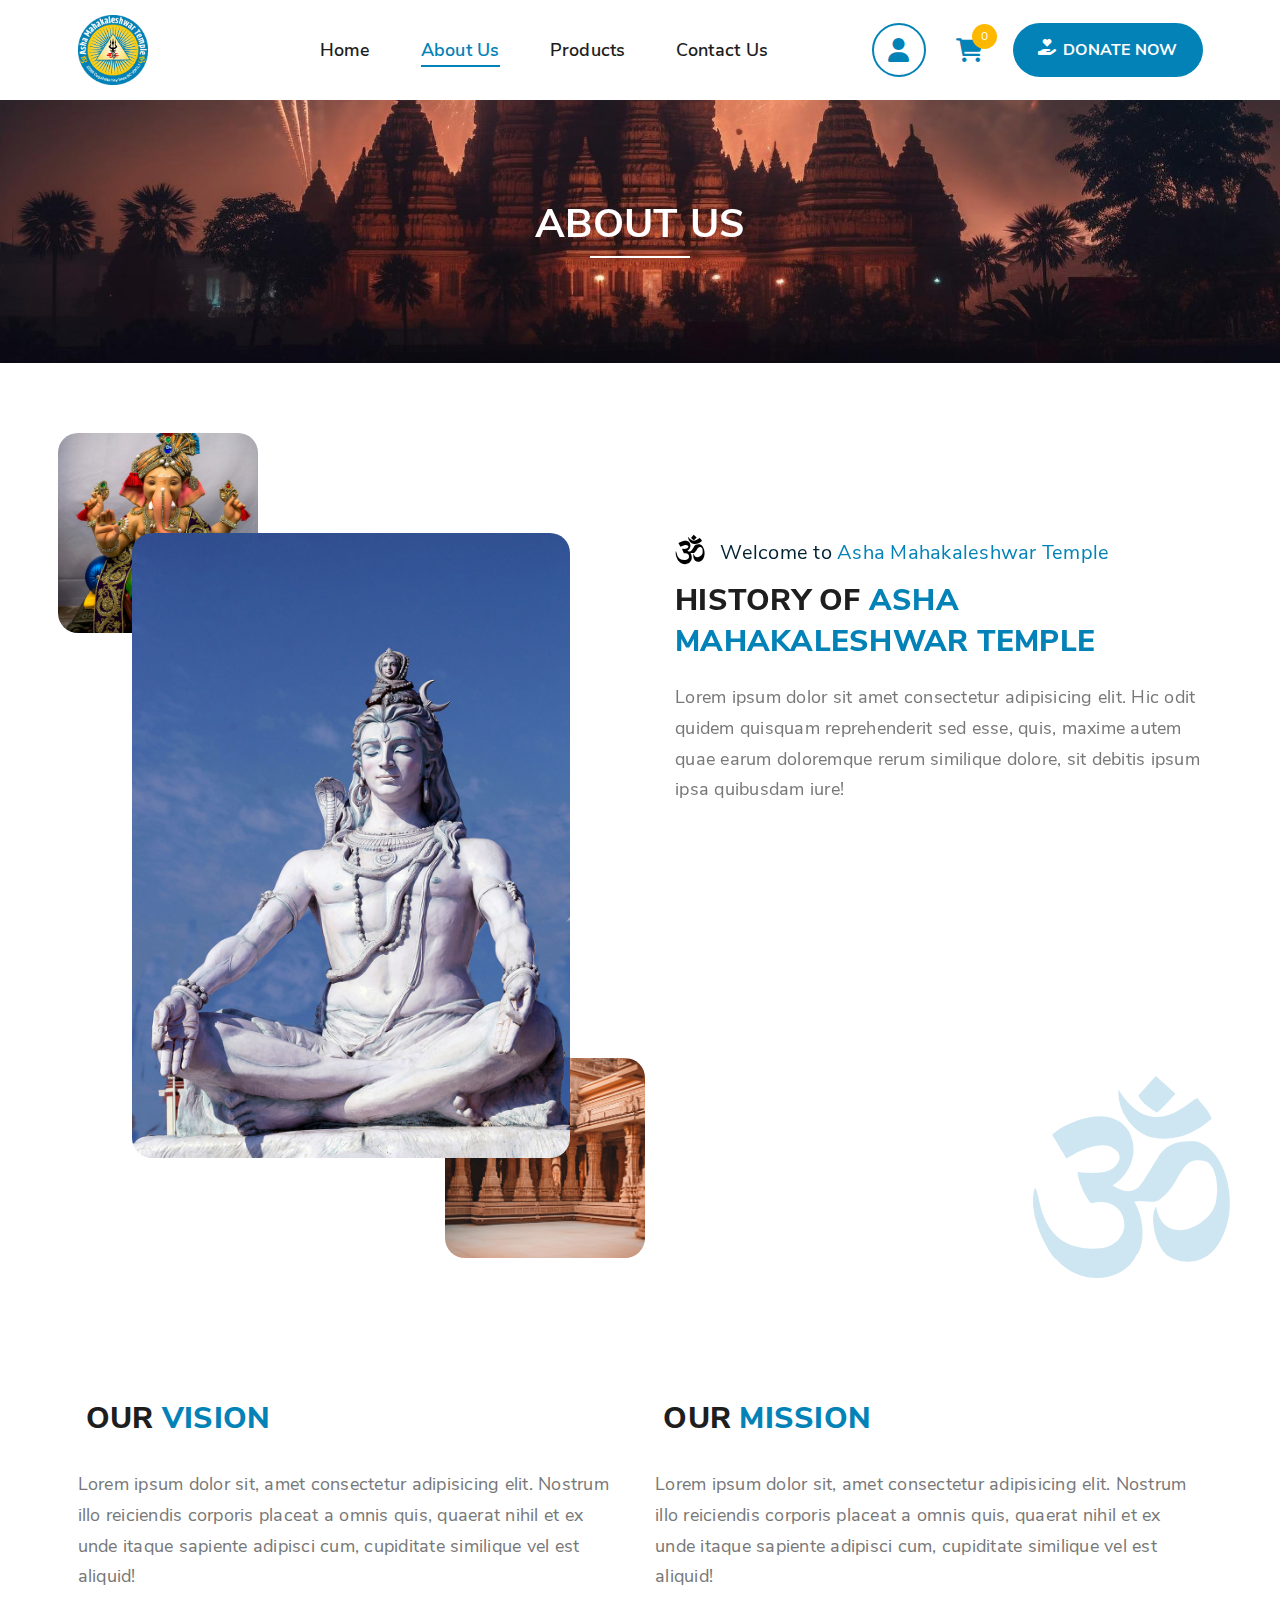
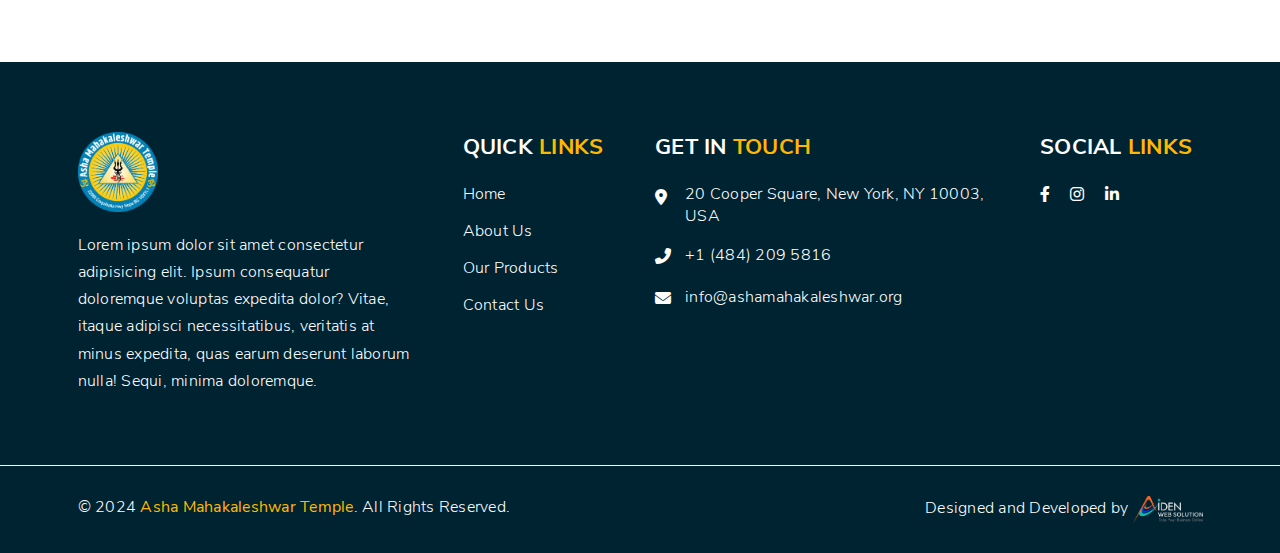
==== about.html @ 04952b21 "Add files via upload" ====
<!DOCTYPE html>
<html lang="en">
<head>
  <meta charset="utf-8">
  <meta name="description" content="Asha Mahakaleshwar Temple">
  <meta name="viewport" content="width=device-width, initial-scale=1.0">
  <meta name="author" content="Aiden Web Solution">
  <title>About Us :: Asha Mahakaleshwar Temple</title>
  <!-- Favicon Icon -->
  <link rel="icon" href="images/favicon.ico" type="image/x-icon">
  <link rel="shortcut icon" href="images/favicon.ico" type="image/x-icon">
  <!-- Font Awesome Icon -->
  <link rel="stylesheet" href="css/all.min.css" type="text/css">
  <!-- Bootstrap-5 Minified CSS -->
  <link rel="stylesheet" href="css/bootstrap.min.css" type="text/css">
  <!-- AOS Minified CSS -->
  <link rel="stylesheet" href="css/aos.min.css" type="text/css">
  <!-- Style CSS -->
  <link rel="stylesheet" href="css/style.css" type="text/css">
  <!-- Media CSS -->
  <link rel="stylesheet" href="css/media.css" type="text/css">
</head>
<body>
  <header>
    <!-- Desktop Header Section Starts -->
    <div class="container-fluid bg-header-desktop">
      <div class="container">
        <div class="row d-flex align-items-center">
          <div class="col-12 col-sm-2 col-md-2 col-lg-2 col-xl-2 col-xxl-2">
            <div class="logo-header-desktop">
              <a href="index.html">
                <img src="images/logo.png" class="img-fluid" alt="">
              </a>
            </div>
          </div>
          <div class="col-12 col-sm-6 col-md-6 col-lg-6 col-xl-6 col-xxl-6">
            <ul class="menu-listing-desktop d-flex justify-content-center">
              <li><a href="index.html">Home</a></li>
              <li class="active"><a href="about.html">About Us</a></li>
              <li><a href="products.html">Products</a></li>
              <li><a href="contact.html">Contact Us</a></li>
            </ul>
          </div>
          <div class="col-12 col-sm-4 col-md-4 col-lg-4 col-xl-4 col-xxl-4">
            <ul class="btn-profile-add-to-cart-donate-now d-flex align-items-center justify-content-end">
              <li class="profile-li">
                <i class="fa-solid fa-user"></i>
                <ul class="profile-dropdown">
                  <li><a href="signup.html">Sign Up</a></li>
                  <li><a href="login.html">Log In</a></li>
                  <li><a href="login.html">Logout</a></li>
                </ul>
              </li>
              <li class="shopping-cart-li">
                <span><i class="fa-solid fa-cart-shopping"></i><span>0</span></span>
                <ul class="shopping-cart-listing-dropdown">
                  <li>
                    <div class="box-checkout-products">
                      <div class="row align-items-center">
                        <div class="col-12 col-sm-8 col-md-8 col-lg-8 col-xl-8 col-xxl-8">
                          <div class="box-checkout-products-image-name-qty">
                            <img src="images/product-1.jpg" class="img-fluid" alt="">
                            <div>
                              <h4>Name</h4>
                              <p>Qty : 2</p>
                            </div>
                          </div>
                        </div>
                        <div class="col-12 col-sm-4 col-md-4 col-lg-4 col-xl-4 col-xxl-4">
                          <div class="box-checkout-products-amt">
                            <p>₹180 <i class="fa-solid fa-circle-xmark delete-product"></i></p>
                          </div>
                        </div>
                      </div>
                    </div>
                  </li>
                  <li>
                    <div class="box-checkout-products">
                      <div class="row align-items-center">
                        <div class="col-12 col-sm-9 col-md-9 col-lg-9 col-xl-9 col-xxl-9">
                          <div class="box-checkout-products-image-name-qty">
                            <img src="images/product-1.jpg" class="img-fluid" alt="">
                            <div>
                              <h4>Name</h4>
                              <p>Qty : 2</p>
                            </div>
                          </div>
                        </div>
                        <div class="col-12 col-sm-3 col-md-3 col-lg-3 col-xl-3 col-xxl-3">
                          <div class="box-checkout-products-amt">
                            <p>₹180 <i class="fa-solid fa-circle-xmark delete-product"></i></p>
                          </div>
                        </div>
                      </div>
                    </div>
                  </li>
                  <li>
                    <form action="checkout.html">
                      <input type="submit" class="btn-proceed-to-checkout-white" value="Proceed To Checkout" />
                    </form>
                  </li>
                </ul>
              </li>
              <li class="donate-now-li"><a href=""><i class="fa-solid fa-hand-holding-heart"></i> Donate Now</a></li>
            </ul>
          </div>
        </div>
      </div>
    </div>
    <!-- Desktop Header Section Ends -->
  </header>
  <main class="main-wrapper">
    <!-- Inner Banner Section Starts -->
    <div class="container-fluid bg-inner-banner-ip">
      <div class="container">
        <div class="row">
          <div class="col-12">
            <div class="section-heading-ip">
              <h1 data-aos="fade-up" data-aos-duration="1000">About Us</h1>
            </div>
          </div>
        </div>
      </div>
    </div>
    <!-- Inner Banner Section Ends -->
    <!-- About Us Section Starts -->
    <div class="container-fluid bg-about">
      <div class="ohm-image-about">
        <img src="images/ohm.svg" class="img-fluid" alt="">
      </div>
      <div class="container">
        <div class="row">
          <div class="col-12 col-sm-12 col-md-12 col-lg-6 col-xl-6 col-xxl-6" data-aos="fade-up" data-aos-duration="1000">
            <div class="about-image">
              <div class="about-image-top">
                <img src="images/about-2.jpg" class="img-fluid" alt="">
              </div>
              <div class="about-image-center">
                <img src="images/about-1.jpg" class="img-fluid" alt="">
              </div>
              <div class="about-image-bottom">
                <img src="images/about-3.jpg" class="img-fluid" alt="">
              </div>
            </div>
          </div>
          <div class="col-12 col-sm-12 col-md-12 col-lg-6 col-xl-6 col-xxl-6">
            <div class="about-info">
              <section class="section-heading about-section-heading" data-aos="fade-up" data-aos-duration="1000">
                <div><img src="images/ohm-black.svg" class="img-fluid" alt=""> Welcome to <span>Asha Mahakaleshwar Temple</span></div>
                <h2>History of <span>Asha Mahakaleshwar Temple</span></h2>
              </section>
              <div class="about-desc">
                <p data-aos="fade-up" data-aos-duration="1000">Lorem ipsum dolor sit amet consectetur adipisicing elit. Hic odit quidem quisquam reprehenderit sed esse, quis, maxime autem quae earum doloremque rerum similique dolore, sit debitis ipsum ipsa quibusdam iure!</p>
                <p data-aos="fade-up" data-aos-duration="1000">Lorem ipsum dolor sit amet consectetur adipisicing elit. Hic odit quidem quisquam reprehenderit sed esse, quis, maxime autem quae earum doloremque rerum similique dolore, sit debitis ipsum ipsa quibusdam iure!</p>
                <p data-aos="fade-up" data-aos-duration="1000">Lorem ipsum dolor sit amet consectetur adipisicing elit. Hic odit quidem quisquam reprehenderit sed esse, quis, maxime autem quae earum doloremque rerum similique dolore, sit debitis ipsum ipsa quibusdam iure!</p>
              </div>
            </div>
          </div>
        </div>
      </div>
    </div>
    <!-- About Us Section Ends -->
    <!-- History and Mission Section Starts -->
    <div class="container-fluid bg-history-mission">
      <div class="container">
        <div class="row">
          <div class="col-12 col-sm-12 col-md-6 col-xl-6 col-xxl-6">
            <section class="section-heading vision-mission-section-heading">
              <h2><img src="images/vision.png" class="img-fluid" alt=""> Our <span>Vision</span></h2>
            </section>
            <div class="vision-mission-info">
              <p>Lorem ipsum dolor sit, amet consectetur adipisicing elit. Nostrum illo reiciendis corporis placeat a omnis quis, quaerat nihil et ex unde itaque sapiente adipisci cum, cupiditate similique vel est aliquid!</p>
            </div>
          </div>
          <div class="col-12 col-sm-12 col-md-6 col-xl-6 col-xxl-6">
            <section class="section-heading vision-mission-section-heading">
              <h2><img src="images/mission.png" class="img-fluid" alt=""> Our <span>Mission</span></h2>
            </section>
            <div class="vision-mission-info">
              <p>Lorem ipsum dolor sit, amet consectetur adipisicing elit. Nostrum illo reiciendis corporis placeat a omnis quis, quaerat nihil et ex unde itaque sapiente adipisci cum, cupiditate similique vel est aliquid!</p>
            </div>
          </div>
        </div>
      </div>
    </div>
    <!-- History and Mission Section Ends -->
  </main>
  <footer>
    <!-- Footer Section Starts -->
    <div class="container-fluid bg-footer">
      <div class="container">
        <div class="row">
          <div class="col-12 col-sm-12 col-md-12 col-lg-12 col-xl-4 col-xxl-4">
            <div class="footer-logo">
              <a href="index.html" aria-label="">
                <img src="images/logo.png" class="img-fluid" alt="">
              </a>
            </div>
            <div class="footer-about-desc">
              <p>Lorem ipsum dolor sit amet consectetur adipisicing elit. Ipsum consequatur doloremque voluptas expedita dolor? Vitae, itaque adipisci necessitatibus, veritatis at minus expedita, quas earum deserunt laborum nulla! Sequi, minima doloremque.</p>
            </div>
          </div>
          <div class="col-12 col-sm-6 col-md-3 col-lg-3 col-xl-2 col-xxl-2">
            <div class="footer-heading">
              <h3>Quick <span>Links</span></h3>
            </div>
            <ul class="quick-links-listing">
              <li><a href="index.html" aria-label="">Home</a></li>
              <li><a href="about.html" aria-label="">About Us</a></li>
              <li><a href="products.html" aria-label="">Our Products</a></li>
              <li><a href="contact.html" aria-label="">Contact Us</a></li>
            </ul>
          </div>
          <div class="col-12 col-sm-6 col-md-6 col-lg-6 col-xl-4 col-xxl-4">
            <div class="footer-heading">
              <h3>Get In <span>Touch</span></h3>
            </div>
            <ul class="footer-listing footer-contact-listing">
              <li>
                <address>
                  <p>20 Cooper Square, New York, NY 10003, USA</p>
                </address>
              </li>
              <li>
                <a href="tel:+14842095816" aria-label="">+1 (484) 209 5816</a>
              </li>
              <li>
                <a href="mailto:info@ashamahakaleshwar.org" aria-label="">info@ashamahakaleshwar.org</a>
              </li>
            </ul>
          </div>
          <div class="col-12 col-sm-6 col-md-3 col-lg-3 col-xl-2 col-xxl-2">
            <div class="footer-heading">
              <h3>Social <span>Links</span></h3>
            </div>
            <ul class="footer-social-listing d-flex">
              <li><a href="" target="_blank" aria-label=""><i class="fa-brands fa-facebook-f"></i></a></li>
              <li><a href="" target="_blank" aria-label=""><i class="fa-brands fa-instagram"></i></a></li>
              <li><a href="" target="_blank" aria-label=""><i class="fa-brands fa-linkedin-in"></i></a></li>
            </ul>
          </div>
        </div>
      </div>
    </div>
    <!-- Footer Section Ends -->
    <!-- Copyright Section Starts -->
    <div class="container-fluid bg-copyright">
      <div class="container">
        <div class="row">
          <div class="col-12 col-sm-12 col-md-12 col-lg-6 col-xl-6 col-xxl-6">
            <div class="copyright-info">
              <p>© 2024 <span>Asha Mahakaleshwar Temple</span>. All Rights Reserved.</p>
            </div>
          </div>
          <div class="col-12 col-sm-12 col-md-12 col-lg-6 col-xl-6 col-xxl-6">
            <div class="design-develop-by">
              <p>Designed and Developed by <a href="https://www.aidenwebsolution.com/" target="_blank" aria-label=""><img src="images/aiden-logo.png" class="img-fluid" alt=""></a></p>
            </div>
          </div>
        </div>
      </div>
    </div>
    <!-- Copyright Section Ends -->
  </footer>
  <!-- jQuery Library -->
	<script src="js/jquery-3.6.4.min.js"></script>
  <!-- AOS Minified JS -->
	<script src="js/aos.min.js"></script>
	<!-- Main JS -->
	<script src="js/main.js"></script>
</body>
</html>
---- css/style.css ----
/*-------- Font Family Starts -------*/

@font-face { font-family: "NunitoSans-Light"; src: url("../fonts/NunitoSans-Light.ttf"); }
@font-face { font-family: "NunitoSans-Regular"; src: url("../fonts/NunitoSans-Regular.ttf"); }
@font-face { font-family: "NunitoSans-SemiBold"; src: url("../fonts/NunitoSans-SemiBold.ttf"); }
@font-face { font-family: "NunitoSans-Bold"; src: url("../fonts/NunitoSans-Bold.ttf"); }
@font-face { font-family: "NunitoSans-ExtraBold"; src: url("../fonts/NunitoSans-ExtraBold.ttf"); }

/*-------- Font Family Ends -------*/

/*-------- Reset CSS Starts -------*/

html { font-size: 10px; letter-spacing: 0.25px; }
h1,
h2,
h3,
h4,
h5,
h6,
p,
ul,
address,
figure { margin: 0; padding: 0; }
li { list-style: none; }

/*-------- Reset CSS Ends -------*/

/*-------- Common CSS Starts -------*/

.container-fluid { padding: 70px 15px; }
.row { margin: 0 -15px; }
.row [class^=col] { padding: 0 15px; }
.section-heading > div { color: #002332; font: 2rem/normal "NunitoSans-Regular"; margin-bottom: 5px; }
.section-heading > div > img { margin-right: 10px; width: 30px; }
.section-heading > div > span { color: #0382B7; }
.section-heading > h2 { color: #1E1E1E; font: 3rem/normal "NunitoSans-ExtraBold"; margin-bottom: 30px; text-transform: uppercase; }
.section-heading > h2 > span { color: #0382B7; }
.section-heading-ip > h1 { color: #FFFFFF; font: 4rem/1.2 "NunitoSans-Bold"; margin-bottom: 5px; padding-bottom: 10px; position: relative; text-align: center; text-transform: uppercase; z-index: 1; }
.section-heading-ip > h1::after { background-color: #fff; bottom: 0; content: ""; display: block; height: 2px; left: 50%; position: absolute; -webkit-transform: translateX(-50%); -moz-transform: translateX(-50%); -ms-transform: translateX(-50%); -o-transform: translateX(-50%); transform: translateX(-50%); width: 100px; z-index: -1; }
p { color: #777777; font: 1.8rem/1.7 "NunitoSans-Regular"; }
.btn-primary > a,
.btn-secondary > a { align-items: center; background-color: #0382B7; border: 2px solid #0382B7; -webkit-border-radius: 27px; -moz-border-radius: 27px; -ms-border-radius: 27px; -o-border-radius: 27px; border-radius: 27px; color: #FFFFFF; display: inline-flex; font: 1.6rem/normal "NunitoSans-Bold"; padding: 14px 28px; text-align: center; text-transform: uppercase; }
.btn-primary > a > svg { height: 22px; margin-right: 7px; }
.btn-primary > a > svg path { -webkit-transition: 0.5s ease; -moz-transition: 0.5s ease; -ms-transition: 0.5s ease; -o-transition: 0.5s ease; transition: 0.5s ease; }
.btn-primary > a:hover { background-color: #FFB800; border-color: #FFB800; color: #1E1E1E; }
.btn-primary > a:hover > svg path { fill: #1E1E1E; stroke: #1E1E1E; }
.btn-secondary > a { background-color: #FFFFFF; border: 2px solid #0382B7; color: #0382B7; }
.btn-secondary > a:hover { background-color: #0382B7; color: #FFFFFF; }
a,
a:hover,
a:focus,
a::after { outline: 0; text-decoration: none; -webkit-transition: 0.5s ease; -moz-transition: 0.5s ease; -ms-transition: 0.5s ease; -o-transition: 0.5s ease; transition: 0.5s ease; }

/*-------- Common CSS Ends -------*/

/*------- Home Page Starts -------*/

  /*------- Desktop Header Section Starts -------*/

.bg-header-desktop { background-color: #FFFFFF; left: 0; padding: 15px; position: fixed; top: 0; -webkit-transition: 0.5s ease; -moz-transition: 0.5s ease; -ms-transition: 0.5s ease; -o-transition: 0.5s ease; transition: 0.5s ease; width: 100%; z-index: 2; }
.bg-header-desktop.active { box-shadow: 0 5px 12px 1px rgba(35, 31, 32, 0.09); }
.logo-header-desktop > a { display: inline-block; }
.logo-header-desktop > a > img { width: 70px; }
.menu-listing-desktop > li { margin-right: 50px; }
.menu-listing-desktop > li:last-child { margin-right: 0; }
.menu-listing-desktop > li > a { color: #1E1E1E; font: 1.8rem/normal "NunitoSans-SemiBold"; padding-bottom: 5px; position: relative; z-index: 1; }
.menu-listing-desktop > li > a::after { background-color: #0382B7; bottom: 0; content: ""; display: block; height: 2px; left: 0; position: absolute; width: 0; z-index: -1; }
.menu-listing-desktop > li.active > a,
.menu-listing-desktop > li > a:hover { color: #0382B7; }
.menu-listing-desktop > li.active > a::after,
.menu-listing-desktop > li > a:hover::after { width: 100%; }
.btn-profile-add-to-cart-donate-now > li { margin-right: 30px; position: relative; z-index: 1; }
.btn-profile-add-to-cart-donate-now > li:last-child { margin-right: 0; }
.btn-profile-add-to-cart-donate-now > li.profile-li i { border: 2px solid #0382B7; -webkit-border-radius: 50%; -moz-border-radius: 50%; -ms-border-radius: 50%; -o-border-radius: 50%; border-radius: 50%; color: #0382B7; cursor: pointer; display: block; font-size: 2.4rem; height: 54px; line-height: 50px; text-align: center; -webkit-transition: 0.5s ease; -moz-transition: 0.5s ease; -ms-transition: 0.5s ease; -o-transition: 0.5s ease; transition: 0.5s ease; width: 54px; }
.btn-profile-add-to-cart-donate-now > li.profile-li.active > i,
.btn-profile-add-to-cart-donate-now > li.profile-li > i:hover { background-color: #0382B7; }
.btn-profile-add-to-cart-donate-now > li.profile-li.active > i,
.btn-profile-add-to-cart-donate-now > li.profile-li > i:hover { color: #FFFFFF; }
.profile-dropdown { background-color: #0382B7; display: none; min-width: 150px; left: 0; position: absolute; top: 76px; z-index: 1; }
.profile-dropdown > li > a { border-bottom: 2px solid #FFFFFF; color: #fff; display: block; font: 1.6rem/normal "NunitoSans-SemiBold"; padding: 10px 20px; }
.profile-dropdown > li:last-child > a { border-bottom: 0; }
.profile-dropdown > li > a:hover { background-color: #FFB800; color: #FFFFFF; }
.shopping-cart-listing-dropdown { background-color: #0382B7; display: none; max-height: 350px; min-width: 450px; overflow-y: auto; position: absolute; right: 0; top: 62px; z-index: 1; }
.shopping-cart-listing-dropdown > li > .box-checkout-products { border-bottom: 2px solid #FFFFFF; }
.shopping-cart-listing-dropdown > li:last-child > .box-checkout-products { border-bottom: 0; }
.shopping-cart-listing-dropdown > li .box-checkout-products-image-name-qty > div > h4 { color: #FFFFFF; }
.shopping-cart-listing-dropdown > li .box-checkout-products-image-name-qty > div > p { color: #F7F7F7; }
.shopping-cart-listing-dropdown > li:last-child { background-color: #0382B7; bottom: 0; padding: 15px; position: sticky; }
.shopping-cart-listing-dropdown > li .box-checkout-products-amt > p { align-items: center; color: #FFFFFF; display: -webkit-box; display: -webkit-flex; display: flex; justify-content: flex-end; line-height: normal; }
.shopping-cart-listing-dropdown > li .box-checkout-products-amt > p > i { color: #FFFFFF; cursor: pointer; padding-left: 10px; }
.shopping-cart-listing-dropdown > li .box-checkout-products-amt > p > i:hover { color: #FFB800; }
.btn-proceed-to-checkout-white { background-color: #FFFFFF; border: 0; -webkit-border-radius: 27px; -moz-border-radius: 27px; -ms-border-radius: 27px; -o-border-radius: 27px; border-radius: 27px; color: #1E1E1E; display: block; font: 1.6rem/normal "NunitoSans-Bold"; letter-spacing: 0.5px; padding: 16px 32px; text-align: center; text-transform: uppercase; -webkit-transition: 0.5s ease; -moz-transition: 0.5s ease; -ms-transition: 0.5s ease; -o-transition: 0.5s ease; transition: 0.5s ease; width: 100%; }
.btn-proceed-to-checkout-white:hover { background-color: #FFB800; color: #1E1E1E; }
.btn-profile-add-to-cart-donate-now > li.shopping-cart-li > span { display: block; position: relative; z-index: 1; }
.btn-profile-add-to-cart-donate-now > li.shopping-cart-li > span > i { color: #0382B7; cursor: pointer; font-size: 2.4rem; }
.btn-profile-add-to-cart-donate-now > li.shopping-cart-li > span > span { background-color: #FFB800; -webkit-border-radius: 50%; -moz-border-radius: 50%; -ms-border-radius: 50%; -o-border-radius: 50%; border-radius: 50%; color: #FFFFFF; display: block; font: 1.2rem/normal "NunitoSans-Regular"; height: 25px; line-height: 25px; position: absolute; right: -14px; text-align: center; top: -14px; width: 25px; z-index: 1; }
.btn-profile-add-to-cart-donate-now > li.donate-now-li > a { background-color: #0382B7; -webkit-border-radius: 27px; -moz-border-radius: 27px; -ms-border-radius: 27px; -o-border-radius: 27px; border-radius: 27px; color: #FFFFFF; display: inline-flex; font: 1.6rem/normal "NunitoSans-Bold"; padding: 16px 25px; text-align: center; text-transform: uppercase; }
.btn-profile-add-to-cart-donate-now > li.donate-now-li > a > i { margin-right: 7px; }
.btn-profile-add-to-cart-donate-now > li.donate-now-li > a:hover { background-color: #FFB800; color: #1E1E1E; }

  /*------- Desktop Header Section Ends -------*/

  /*------- Wrapper Section Starts -------*/

.main-wrapper { margin-top: 100px; }

  /*------- Wrapper Section Ends -------*/

  /*------- Slider Section Starts -------*/

.bg-banner-slider { padding: 0; position: relative; z-index: 1; }
.bg-banner-slider::before {
	background-color: rgb(0 0 0 / 40%);
	content: "";
	display: block;
	height: 100%;
	left: 0;
	position: absolute;
	top: 0;
	width: 100%;
	z-index: 1;
}
.box-banner { background-color: rgb(0 35 50 / 70%); -webkit-border-radius: 20px; -moz-border-radius: 20px; -ms-border-radius: 20px; -o-border-radius: 20px; border-radius: 20px; left: auto; padding: 30px; position: absolute; top: 50%; -webkit-transform: translateY(-50%); -moz-transform: translateY(-50%); -ms-transform: translateY(-50%); -o-transform: translateY(-50%); transform: translateY(-50%); z-index: 1; }
.box-banner > h1 { color: #FFFFFF; font: 4rem/normal "NunitoSans-ExtraBold"; margin-bottom: 10px; }
.box-banner > h1 > span { color: #FFB800; }
.box-banner > p { color: #FFFFFF; margin-bottom: 25px; }
.btn-read-more-view-products { display: -webkit-box; display: -webkit-flex; display: flex; }
.btn-read-more-view-products > li { margin-right: 20px; }
.btn-read-more-view-products > li:last-child { margin-right: 0; }
.btn-read-more-view-products > li:first-child > a { background-color: #0382B7; border: 2px solid #0382B7; }
.btn-read-more-view-products > li:last-child > a { background-color: #FFB800; border: 2px solid #FFB800; }
.btn-read-more-view-products > li > a { align-items: center; -webkit-border-radius: 27px; -moz-border-radius: 27px; -ms-border-radius: 27px; -o-border-radius: 27px; border-radius: 27px; color: #FFFFFF; display: inline-flex; font: 1.6rem/normal "NunitoSans-Bold"; padding: 14px 28px; text-align: center; text-transform: uppercase; }
.btn-read-more-view-products > li > a > svg { height: 22px; margin-right: 7px; }
.btn-read-more-view-products > li > a > svg path { -webkit-transition: 0.5s ease; -moz-transition: 0.5s ease; -ms-transition: 0.5s ease; -o-transition: 0.5s ease; transition: 0.5s ease; }
.btn-read-more-view-products > li > a:hover > svg path { fill: #1E1E1E; stroke: #1E1E1E; }
.btn-read-more-view-products > li > a:hover { background-color: #FFFFFF; border-color: #FFFFFF; color: #1E1E1E; }
.banner-slick-slider .slick-prev,
.banner-slick-slider .slick-next { background-color: #FFFFFF; height: 50px; width: 50px; z-index: 1; }
.banner-slick-slider .slick-prev { -webkit-border-radius: 0 14px 14px 0; -moz-border-radius: 0 14px 14px 0; -ms-border-radius: 0 14px 14px 0; -o-border-radius: 0 14px 14px 0; border-radius: 0 14px 14px 0; left: 0; }
.banner-slick-slider .slick-next { -webkit-border-radius: 14px 0 0 14px; -moz-border-radius: 14px 0 0 14px; -ms-border-radius: 14px 0 0 14px; -o-border-radius: 14px 0 0 14px; border-radius: 14px 0 0 14px; right: 0; }
.banner-slick-slider .slick-prev::before,
.banner-slick-slider .slick-next::before {
	color: #1E1E1E;
	content: "\f053";
	font-family: "Font Awesome 6 Free";
	font-weight: 900;
  opacity: 1;
}
.banner-slick-slider .slick-next::before {
	content: "\f054";
}
.banner-slick-slider.slick-initialized .slick-slide { margin-bottom: -5px; }
.banner-slick-slider .slick-slide img { height: calc(100vh - 98px); object-fit: cover; width: 100%; }

	/*------- Slider Section Ends -------*/

  /*------- About Us Section Starts -------*/

.bg-about { padding: 170px 15px; position: relative; z-index: 1; }
.ohm-image-about { bottom: 50px; position: absolute; right: 50px; z-index: 1; }
.about-image { position: relative; z-index: 1; }
.about-image-top { left: -20px; position: absolute; top: -100px; z-index: -1; }
.about-image-top > img,
.about-image-bottom > img { height: 200px; object-fit: cover; width: 200px; }
.about-image-top > img,
.about-image-center > img,
.about-image-bottom > img { -webkit-border-radius: 20px; -moz-border-radius: 20px; -ms-border-radius: 20px; -o-border-radius: 20px; border-radius: 20px; }
.about-image-center { text-align: center; }
.about-image-center > img { width: 80%; }
.about-image-bottom { bottom: -100px; position: absolute; right: -20px; z-index: -1; }
.about-info { margin-left: 20px; }
.about-section-heading > h2 { margin-bottom: 20px; }
.about-desc > p { margin-bottom: 15px; }
.about-desc > p:last-of-type { margin-bottom: 30px; }

  /*------- About Us Section Ends -------*/

  /*------- Products Section Starts -------*/

.bg-products { background-color: rgb(3 130 183 / 10%); }
.box-products { background-color: #FFFFFF; -webkit-border-radius: 20px; -moz-border-radius: 20px; -ms-border-radius: 20px; -o-border-radius: 20px; border-radius: 20px; margin-bottom: 30px; -webkit-transition: 0.5s ease; -moz-transition: 0.5s ease; -ms-transition: 0.5s ease; -o-transition: 0.5s ease; transition: 0.5s ease; }
.box-products:hover { box-shadow: rgba(149, 157, 165, 0.2) 0px 8px 24px; -webkit-transform: translateY(-10px); -moz-transform: translateY(-10px); -ms-transform: translateY(-10px); -o-transform: translateY(-10px); transform: translateY(-10px); }
.box-products-image > a { -webkit-border-radius: 20px 20px 0 0; -moz-border-radius: 20px 20px 0 0; -ms-border-radius: 20px 20px 0 0; -o-border-radius: 20px 20px 0 0; border-radius: 20px 20px 0 0; display: block; overflow: hidden; position: relative; }
.box-products-image > a > img { -webkit-border-radius: 20px 20px 0 0; -moz-border-radius: 20px 20px 0 0; -ms-border-radius: 20px 20px 0 0; -o-border-radius: 20px 20px 0 0; border-radius: 20px 20px 0 0; -webkit-transition: 0.5s ease; -moz-transition: 0.5s ease; -ms-transition: 0.5s ease; -o-transition: 0.5s ease; transition: 0.5s ease; }
.box-products-info { padding: 20px; }
.box-products-heading > h4 { font: 2rem/normal "NunitoSans-Bold"; margin-bottom: 5px; }
.box-products-heading > h4 > a { color: #1E1E1E; display: inline-block; }
.box-products-heading > h4 > a:hover { color: #0382B7; }
.box-products-heading > p { color: #0382B7; margin-bottom: 15px; }
.box-products:hover > .box-products-image > a > img { -webkit-transform: scale(1.25) rotate(7deg); -moz-transform: scale(1.25) rotate(7deg); -ms-transform: scale(1.25) rotate(7deg); -o-transform: scale(1.25) rotate(7deg); transform: scale(1.25) rotate(7deg); }
.btn-read-view-more-products { margin-top: 20px; }

  /*------- Products Section Ends -------*/

  /*------- Extra Details Section Starts -------*/

.bg-extra-details { padding: 70px 15px 40px; }
.box-extra-details { background-color: #FFFFFF; border: 2px solid #0382B7; -webkit-border-radius: 20px; -moz-border-radius: 20px; -ms-border-radius: 20px; -o-border-radius: 20px; border-radius: 20px; margin-bottom: 30px; }
.box-extra-details-icon { padding: 20px; text-align: center; }
.box-extra-details-icon > img { width: 70px; }
.box-extra-details-heading { background-color: #0382B7; }
.box-extra-details-heading > h4 { color: #FFFFFF; font: 2rem/normal "NunitoSans-SemiBold"; padding: 10px 15px; text-align: center; }
.box-extra-details-desc { padding: 20px; }
.box-extra-details-desc > p { color: #1E1E1E; margin-bottom: 20px; text-align: center; }

  /*------- Extra Details Section Ends -------*/

  /*------- Footer Section Starts -------*/

.bg-footer { background-color: #002332; }
.footer-logo > a { display: inline-block; }
.footer-logo > a > img { margin-bottom: 20px; width: 80px; }
.footer-about-desc > p { color: #FFFFFF; font: 1.6rem/1.7 "NunitoSans-Light"; padding-right: 15px; }
.footer-heading > h3 { color: #FFFFFF; font: 2.2rem/1.4 "NunitoSans-Bold"; margin-bottom: 20px; text-transform: uppercase; }
.footer-heading > h3 > span { color: #FFB800; }
.quick-links-listing > li { margin-bottom: 15px; }
.quick-links-listing > li:last-child { margin-bottom: 0; }
.quick-links-listing > li > a { color: #FFFFFF; font: 1.6rem/normal "NunitoSans-Light"; }
.quick-links-listing > li > a > i { padding-right: 5px; }
.quick-links-listing > li > a:hover { color: #FFB800; }
.footer-contact-listing > li { margin-bottom: 15px; }
.footer-contact-listing > li:last-child { margin-bottom: 0; }
.footer-contact-listing > li { padding-left: 30px; position: relative; z-index: 1; }
.footer-contact-listing > li:first-child::before,
.footer-contact-listing > li:nth-child(2)::before,
.footer-contact-listing > li:nth-child(3)::before { color: #FFFFFF; content: "\f3c5"; display: block; font-family: "Font Awesome 5 Free"; font-size: 1.6rem; font-weight: 900; left: 0; position: absolute; top: 2px; z-index: 1; }
.footer-contact-listing > li:nth-child(2)::before { content: "\f879"; }
.footer-contact-listing > li:nth-child(3)::before { content: "\f0e0"; }
.footer-contact-listing > li > address > p { color: #FFFFFF; font: 1.6rem/normal "NunitoSans-Light"; }
.footer-contact-listing > li > a { color: #FFFFFF; font: 1.6rem/1.7 "NunitoSans-Light"; }
.footer-contact-listing > li > a:hover { color: #FFB800; }
.footer-social-listing > li { margin-right: 20px; }
.footer-social-listing > li:last-child { margin-right: 0; }
.footer-social-listing > li > a { color: #FFFFFF; display: block; font-size: 1.6rem; }
.footer-social-listing > li > a:hover { color: #FFB800; }

  /*------- Footer Section Ends -------*/

  /*------- Copyright Section Starts -------*/

.bg-copyright { background-color: #002332; border-top: 1px solid #F7F7F7; padding: 30px 15px; }
.copyright-info > p,
.design-develop-by > p { color: #FFFFFF; font: 1.6rem/normal "NunitoSans-Light"; }
.copyright-info > p > span,
.design-develop-by > p > a { color: #FFB800; font-family: "NunitoSans-Regular"; }
.design-develop-by > p { text-align: right; }
.design-develop-by > p > a:hover { color: #FFFFFF; }
.design-develop-by > p > a > img { -webkit-filter: invert(1); filter: invert(1); width: 70px; }

  /*------- Copyright Section Ends -------*/

/*------- Home Page Ends -------*/

/*------- About Us Page Starts -------*/

  /*------- Inner Banner Section Starts -------*/

.bg-inner-banner-ip { background: url("../images/banner-ip.jpg") no-repeat bottom/cover; padding: 100px 15px; position: relative; z-index: 1; }

	/*------- Inner Banner Section Ends -------*/

/*------- About Us Page Ends -------*/

/*------- Products Page Starts -------*/

  /*------- Products Section Starts -------*/

.bg-products-pp { background-color: rgb(3 130 183 / 10%); padding: 70px 15px 40px; }
.pagination-design { margin-top: 20px; }
.pagination-design > li > a.page-link { border: 2px solid #002332; color: #002332; font: 1.6rem/normal "NunitoSans-SemiBold"; }
.pagination-design > li.page-item:not(:first-child) .page-link { margin-left: calc(var(--bs-border-width) * -2); }
.pagination-design > li.active > a.page-link,
.pagination-design > li.active > a.page-link:hover { background-color: #002332; border-color: #002332; color: #FFFFFF; }
.pagination-design > li.page-item.disabled { cursor: not-allowed; }
.pagination-design > li > a.page-link:hover { background-color: rgb(0 35 50 / 20%); }
.pagination-design > li > a.page-link:focus { box-shadow: none; }

  /*------- Products Section Ends -------*/

/*------- Products Page Ends -------*/

/*------- Product Details Page Starts -------*/

  /*------- Product Details Section Starts -------*/

.box-product-detail-image > img { -webkit-border-radius: 20px; -moz-border-radius: 20px; -ms-border-radius: 20px; -o-border-radius: 20px; border-radius: 20px; }
.box-product-detail-heading > h3 { color: #0382B7; font: 2.4rem/normal "NunitoSans-Bold"; margin-bottom: 10px; }
.box-product-detail-desc > p { margin-bottom: 15px; }
.box-product-detail-price > h4 { color: #0382B7; font: 2rem/normal "NunitoSans-SemiBold"; margin-bottom: 15px; }
.quantity-pdp { -webkit-align-items: center; align-items: center; border: 2px solid #002332; -webkit-border-radius: 27px; -moz-border-radius: 27px; -ms-border-radius: 27px; -o-border-radius: 27px; border-radius: 27px; display: -webkit-inline-box; display: -webkit-inline-flex; display: -ms-inline-flexbox; display: inline-flex; }
.quantity-pdp > span { padding: 0 20px; }
.quantity-pdp > input { color: #FFFFFF; font: 2rem/normal "NunitoSans-Regular"; padding: 0.85rem .75rem; text-align: center; width: 40px; }
.quantity-pdp > input[readonly] { background-color: #002332; border: 0; -webkit-border-radius: 0; -moz-border-radius: 0; -ms-border-radius: 0; -o-border-radius: 0; border-radius: 0; }
.quantity-pdp > input[readonly]:focus { box-shadow: none; color: #FFFFFF; }
.quantity-pdp > span:last-child { margin-right: 0; }
.quantity-inc-dec { color: #002332; cursor: pointer; display: inline-block; font: 1.6rem/normal "NunitoSans-Regular"; }
.box-product-detail-info > .btn-add-to-cart-pdp { margin-top: 20px; }

  /*------- Product Details Section Ends -------*/

  /*------- Related Products Section Starts -------*/

.bg-related-product-pdp { background-color: rgb(3 130 183 / 10%); padding: 70px 15px 40px; }

  /*------- Related Products Section Ends -------*/

/*------- Product Details Page Ends -------*/

/*------- View Cart Page Starts -------*/

  /*------- View Cart Section Starts -------*/

.box-table-design { border: 2px solid #002332; margin-bottom: 50px; }
.box-table-design-cart-totals,
.box-table-design-products,
.table-design { margin-bottom: 0; }
.table-design > thead > tr > th { background-color: #002332; border-bottom: 0; color: #FFFFFF; font: 1.8rem/1.2 "NunitoSans-SemiBold"; padding: 10px 15px; text-transform: uppercase; }
.table-design > tbody > tr > td { border-bottom: 2px solid #002332; color: #002332; font: 1.8rem/normal "NunitoSans-SemiBold"; padding: 10px 15px; vertical-align: middle; }
.table-design > tbody > tr > td.total-label,
.table-design > tbody > tr > td.total-value { background-color: #FFB800; }
.table-design > tbody > tr:last-child > td { border-bottom: 0; padding: 15px; }
.view-cart-image-vcp > img { margin-right: 15px; width: 70px; }
.view-cart-image-info-vcp > p { color: #002332; font-family: "NunitoSans-SemiBold"; }
.delete-product { color: #002332; cursor: pointer; font-size: 2.4rem; -webkit-transition: 0.5s ease; -moz-transition: 0.5s ease; -ms-transition: 0.5s ease; -o-transition: 0.5s ease; transition: 0.5s ease; }
.delete-product:hover { color: #DC143C; }
.btn-update-cart { background-color: #0382B7; border: 0; -webkit-border-radius: 27px; -moz-border-radius: 27px; -ms-border-radius: 27px; -o-border-radius: 27px; border-radius: 27px; color: #FFFFFF; font: 1.6rem/normal "NunitoSans-Bold"; height: 54px; letter-spacing: 1px; padding: 10px 30px; text-align: center; text-transform: uppercase; -webkit-transition: 0.5s ease; -moz-transition: 0.5s ease; -ms-transition: 0.5s ease; -o-transition: 0.5s ease; transition: 0.5s ease; }
.btn-update-cart:hover,
.btn-proceed-to-checkout:hover,
.btn-place-order:hover,
.btn-login-signup:hover { background-color: #FFB800; color: #1E1E1E; }
.btn-update-cart:focus,
.btn-proceed-to-checkout:focus,
.btn-place-order:focus,
.btn-login-signup:focus { outline: 0; }
.box-view-cart-totals-vcp,
.box-view-cart-totals-cop { margin-bottom: 0; }
.box-table-design > h4 { background-color: #002332; color: #FFFFFF; font: 2rem/normal "NunitoSans-SemiBold"; padding: 10px 15px; text-align: center; text-transform: uppercase; }
.btn-proceed-to-checkout,
.btn-place-order,
.btn-login-signup { background-color: #0382B7; border: 0; -webkit-border-radius: 27px; -moz-border-radius: 27px; -ms-border-radius: 27px; -o-border-radius: 27px; border-radius: 27px; color: #FFFFFF; display: block; font: 1.6rem/normal "NunitoSans-Bold"; letter-spacing: 0.5px; padding: 16px 32px; text-align: center; text-transform: uppercase; -webkit-transition: 0.5s ease; -moz-transition: 0.5s ease; -ms-transition: 0.5s ease; -o-transition: 0.5s ease; transition: 0.5s ease; width: 100%; }

  /*------- View Cart Section Ends -------*/

/*------- View Cart Page Ends -------*/

/*------- Contact Us Page Starts -------*/

  /*------- Checkout Section Starts -------*/

.bg-checkout-cop { padding: 70px 15px 40px; }
.form-group-contact { margin-bottom: 30px; }
.form-label-contact { color: #1E1E1E; font: 1.8rem/normal "NunitoSans-SemiBold"; margin-bottom: 10px; }
.form-label-contact > span.required { color: #DC143C; }
.form-label-contact > span.optional { color: #1E1E1E; }
.form-control-contact { border: 2px solid #1E1E1E; -webkit-border-radius: 22px; -moz-border-radius: 22px; -ms-border-radius: 22px; -o-border-radius: 22px; border-radius: 22px; color: #1E1E1E; font: 1.8rem/normal "NunitoSans-SemiBold"; height: calc(4.4rem + 0px); padding: 10px 20px; }
.form-control-contact::placeholder {
  color: #777777;
  opacity: 1;
}
.form-control-contact::-ms-input-placeholder {
  color: #777777;
}
.form-control-contact:focus { border-color: #0382B7; box-shadow: none; }
textarea.form-control-contact { min-height: 140px; resize: none; }
.box-checkout-products { border-bottom: 2px solid #002332; padding: 15px; }
.box-checkout-products + .box-checkout-products { border-top: 0; }
.box-checkout-products-image-name-qty { align-items: start; display: -webkit-box; display: -webkit-flex; display: flex; }
.box-checkout-products-image-name-qty > img { margin-right: 10px; width: 100px; }
.box-checkout-products-image-name-qty > div > h4 { color: #002332; font: 1.8rem/normal "NunitoSans-Bold"; }
.box-checkout-products-image-name-qty > div > p { color: #002332; font-family: "NunitoSans-SemiBold"; }
.box-checkout-products-amt > p { color: #002332; font-family: "NunitoSans-SemiBold"; text-align: right; }

  /*------- Checkout Section Ends -------*/

/*------- Checkout Page Ends -------*/

/*------- LogIn and SignUp Page Starts -------*/

.box-login-signup { background-color: #F7F7F7; -webkit-border-radius: 20px; -moz-border-radius: 20px; -ms-border-radius: 20px; -o-border-radius: 20px; border-radius: 20px; padding: 30px; }
.box-login-signup-heading > h3 { color: #002332; font: 2.4rem/normal "NunitoSans-Bold"; margin-bottom: 15px; text-align: center; }
.box-login-signup-heading > p { margin-bottom: 30px; text-align: center; }
.forget-password > a { color: #0382B7; font-family: "NunitoSans-SemiBold"; text-decoration: underline; }
.forget-password > a:hover,
.login-signup-redirection > a:hover { color: #002332; }
.login-signup-redirection { color: #002332; font-family: "NunitoSans-SemiBold"; text-align: center; }
.login-signup-redirection > a { color: #0382B7; text-decoration: underline; }
.btn-cancel { background-color: #DC143C; border: 2px solid #DC143C; -webkit-border-radius: 27px; -moz-border-radius: 27px; -ms-border-radius: 27px; -o-border-radius: 27px; border-radius: 27px; color: #FFFFFF; display: block; font: 1.6rem/normal "NunitoSans-Bold"; letter-spacing: 0.5px; margin-top: 15px; padding: 14px 32px; text-align: center; text-transform: uppercase; -webkit-transition: 0.5s ease; -moz-transition: 0.5s ease; -ms-transition: 0.5s ease; -o-transition: 0.5s ease; transition: 0.5s ease; width: 100%; }
.btn-cancel:hover { background-color: transparent; color: #DC143C; }

/*------- LogIn and SignUp Page Ends -------*/
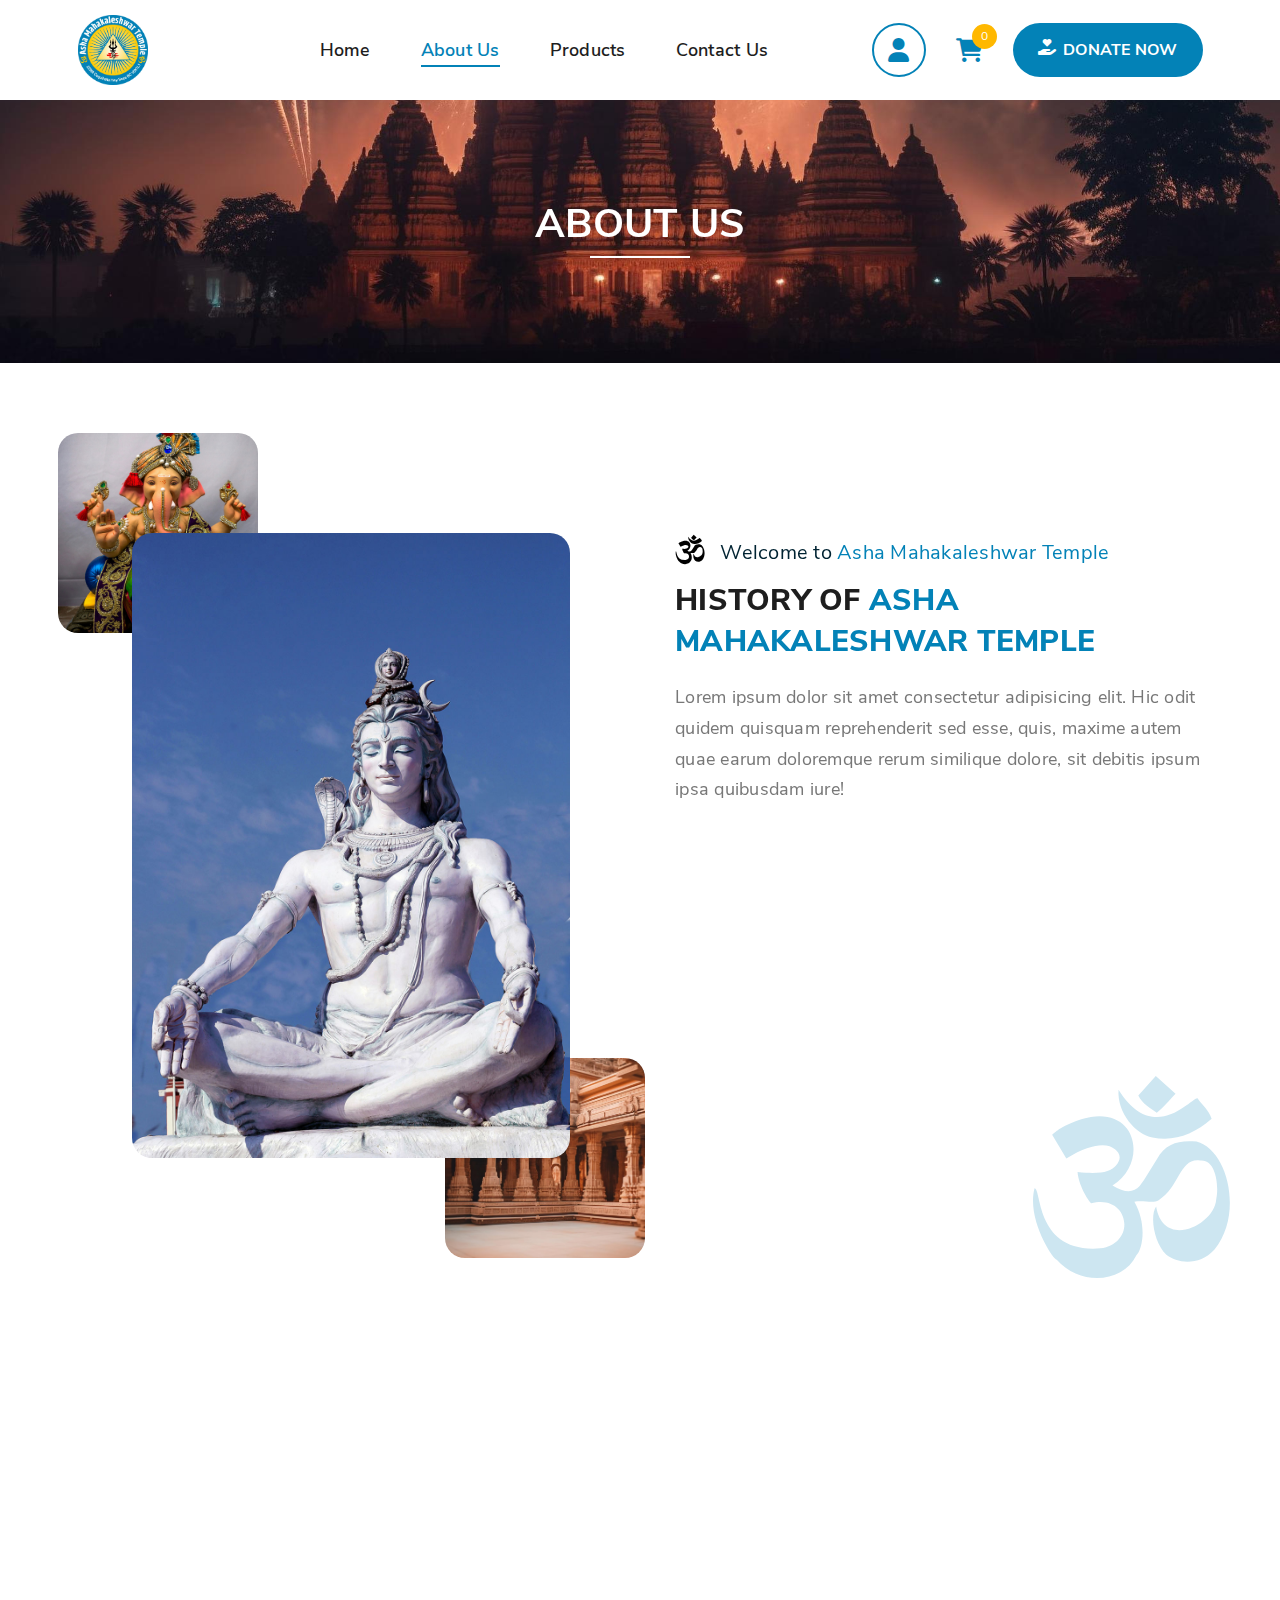
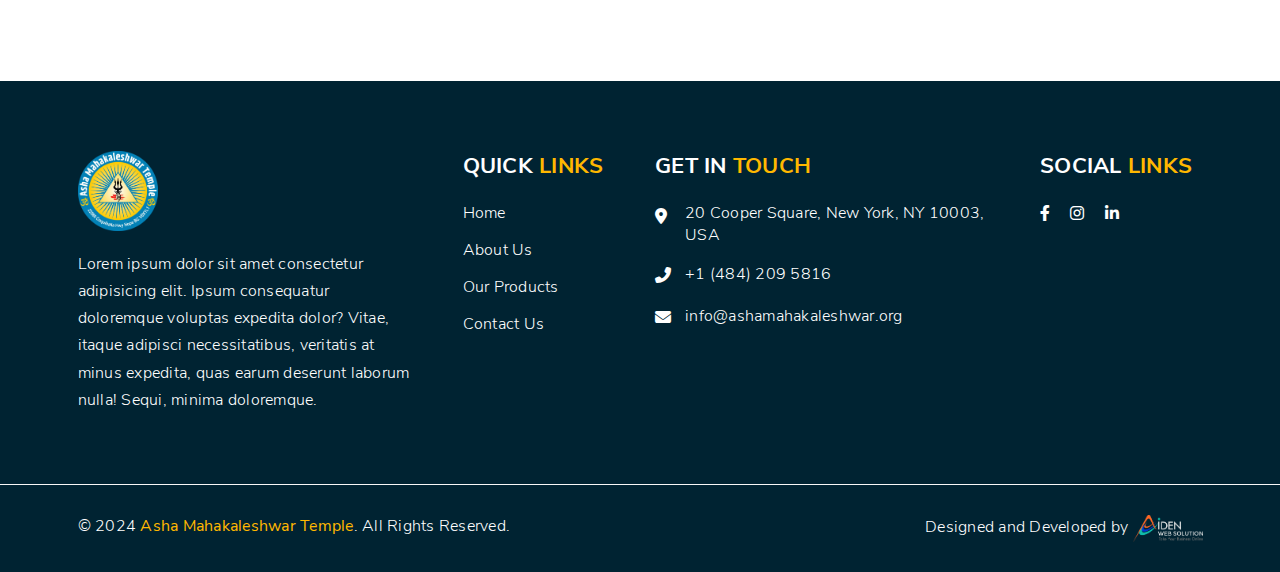
==== commit d4f96e6e: "Add files via upload" ====
--- a/about.html
+++ b/about.html
@@ -164,7 +164,7 @@
     <div class="container-fluid bg-history-mission">
       <div class="container">
         <div class="row">
-          <div class="col-12 col-sm-12 col-md-6 col-xl-6 col-xxl-6">
+          <div class="col-12 col-sm-12 col-md-6 col-xl-6 col-xxl-6" data-aos="fade-up" data-aos-duration="1000">
             <section class="section-heading vision-mission-section-heading">
               <h2><img src="images/vision.png" class="img-fluid" alt=""> Our <span>Vision</span></h2>
             </section>
@@ -172,7 +172,7 @@
               <p>Lorem ipsum dolor sit, amet consectetur adipisicing elit. Nostrum illo reiciendis corporis placeat a omnis quis, quaerat nihil et ex unde itaque sapiente adipisci cum, cupiditate similique vel est aliquid!</p>
             </div>
           </div>
-          <div class="col-12 col-sm-12 col-md-6 col-xl-6 col-xxl-6">
+          <div class="col-12 col-sm-12 col-md-6 col-xl-6 col-xxl-6" data-aos="fade-up" data-aos-duration="1000">
             <section class="section-heading vision-mission-section-heading">
               <h2><img src="images/mission.png" class="img-fluid" alt=""> Our <span>Mission</span></h2>
             </section>
--- a/css/style.css
+++ b/css/style.css
@@ -259,6 +259,10 @@
 
 	/*------- Inner Banner Section Ends -------*/
 
+.vision-mission-section-heading > h2 { align-items: center; display: flex; }
+.vision-mission-section-heading > h2 > img { background-color: #0382B7; -webkit-border-radius: 50%; -moz-border-radius: 50%; -ms-border-radius: 50%; -o-border-radius: 50%; border-radius: 50%; height: 60px; margin-right: 10px; padding: 10px; width: 60px; }
+.vision-mission-section-heading > h2 > span { margin-left: 10px; }
+
 /*------- About Us Page Ends -------*/
 
 /*------- Products Page Starts -------*/
@@ -327,23 +331,26 @@
 .btn-update-cart:hover,
 .btn-proceed-to-checkout:hover,
 .btn-place-order:hover,
-.btn-login-signup:hover { background-color: #FFB800; color: #1E1E1E; }
+.btn-login-signup:hover,
+.btn-submit:hover { background-color: #FFB800; color: #1E1E1E; }
 .btn-update-cart:focus,
 .btn-proceed-to-checkout:focus,
 .btn-place-order:focus,
-.btn-login-signup:focus { outline: 0; }
+.btn-login-signup:focus,
+.btn-submit:focus { outline: 0; }
 .box-view-cart-totals-vcp,
 .box-view-cart-totals-cop { margin-bottom: 0; }
 .box-table-design > h4 { background-color: #002332; color: #FFFFFF; font: 2rem/normal "NunitoSans-SemiBold"; padding: 10px 15px; text-align: center; text-transform: uppercase; }
 .btn-proceed-to-checkout,
 .btn-place-order,
-.btn-login-signup { background-color: #0382B7; border: 0; -webkit-border-radius: 27px; -moz-border-radius: 27px; -ms-border-radius: 27px; -o-border-radius: 27px; border-radius: 27px; color: #FFFFFF; display: block; font: 1.6rem/normal "NunitoSans-Bold"; letter-spacing: 0.5px; padding: 16px 32px; text-align: center; text-transform: uppercase; -webkit-transition: 0.5s ease; -moz-transition: 0.5s ease; -ms-transition: 0.5s ease; -o-transition: 0.5s ease; transition: 0.5s ease; width: 100%; }
+.btn-login-signup,
+.btn-submit { background-color: #0382B7; border: 0; -webkit-border-radius: 27px; -moz-border-radius: 27px; -ms-border-radius: 27px; -o-border-radius: 27px; border-radius: 27px; color: #FFFFFF; display: block; font: 1.6rem/normal "NunitoSans-Bold"; letter-spacing: 0.5px; padding: 16px 32px; text-align: center; text-transform: uppercase; -webkit-transition: 0.5s ease; -moz-transition: 0.5s ease; -ms-transition: 0.5s ease; -o-transition: 0.5s ease; transition: 0.5s ease; width: 100%; }
 
   /*------- View Cart Section Ends -------*/
 
 /*------- View Cart Page Ends -------*/
 
-/*------- Contact Us Page Starts -------*/
+/*------- Checkout Page Starts -------*/
 
   /*------- Checkout Section Starts -------*/
 
@@ -360,7 +367,8 @@
 .form-control-contact::-ms-input-placeholder {
   color: #777777;
 }
-.form-control-contact:focus { border-color: #0382B7; box-shadow: none; }
+.form-control-contact:focus { background-color: rgb(3 130 183 / 10%); border-color: #0382B7; box-shadow: none; }
+.form-control-contact:focus::placeholder { color: #1E1E1E; }
 textarea.form-control-contact { min-height: 140px; resize: none; }
 .box-checkout-products { border-bottom: 2px solid #002332; padding: 15px; }
 .box-checkout-products + .box-checkout-products { border-top: 0; }
@@ -373,6 +381,33 @@
   /*------- Checkout Section Ends -------*/
 
 /*------- Checkout Page Ends -------*/
+
+/*------- Contact Us Page Starts -------*/
+
+  /*------- Contact Info and Map Section Starts -------*/
+
+.bg-contact-info-map-cp { padding-bottom: 0; }
+.box-contact-info-cp { -webkit-border-radius: 20px; -moz-border-radius: 20px; -ms-border-radius: 20px; -o-border-radius: 20px; border-radius: 20px; margin-bottom: 30px; padding: 30px; -webkit-transition: 0.5s ease; -moz-transition: 0.5s ease; -ms-transition: 0.5s ease; -o-transition: 0.5s ease; transition: 0.5s ease; }
+.box-contact-info-cp-1 { background-color: rgb(16 110 171 / 20%); }
+.box-contact-info-cp-2 { background-color: rgb(51 176 74 / 20%); }
+.box-contact-info-cp-3 { background-color: rgb(93 18 189 / 20%); margin-bottom: 0; }
+.box-contact-icon-cp { -webkit-border-radius: 50%; -moz-border-radius: 50%; -ms-border-radius: 50%; -o-border-radius: 50%; border-radius: 50%; height: 80px; margin: 0 auto 20px; text-align: center; width: 80px; }
+.box-contact-icon-cp > i { color: #ffffff; font-size: 3.6rem; line-height: 80px; }
+.box-contact-icon-cp-1 { background-color: rgb(16 110 171 / 100%); }
+.box-contact-icon-cp-2 { background-color: rgb(51 176 74 / 100%); }
+.box-contact-icon-cp-3 { background-color: rgb(93 18 189 / 100%); }
+.box-contact-info-cp > address { color: #1E1E1E; font: 1.8rem/1.7 "NunitoSans-Regular"; text-align: center; }
+.box-contact-info-cp > address > span { display: block; }
+.box-contact-info-cp > p { font-family: "NunitoSans-Regular"; text-align: center; }
+.box-contact-info-cp > p > a { color: #1E1E1E; }
+.box-contact-info-cp-2 > p > a:hover { color: rgb(51 176 74 / 100%); }
+.box-contact-info-cp-3 > p > a:hover { color: rgb(93 18 189 / 100%); }
+.map-cp { border: 1px solid #cccccc; -webkit-border-radius: 20px; -moz-border-radius: 20px; -ms-border-radius: 20px; -o-border-radius: 20px; border-radius: 20px; padding: 10px; height: 690px; width: 100%; }
+.btn-submit { width: auto; }
+
+  /*------- Contact Info and Map Section Ends -------*/
+
+/*------- Contact Us Page Ends -------*/
 
 /*------- LogIn and SignUp Page Starts -------*/
 
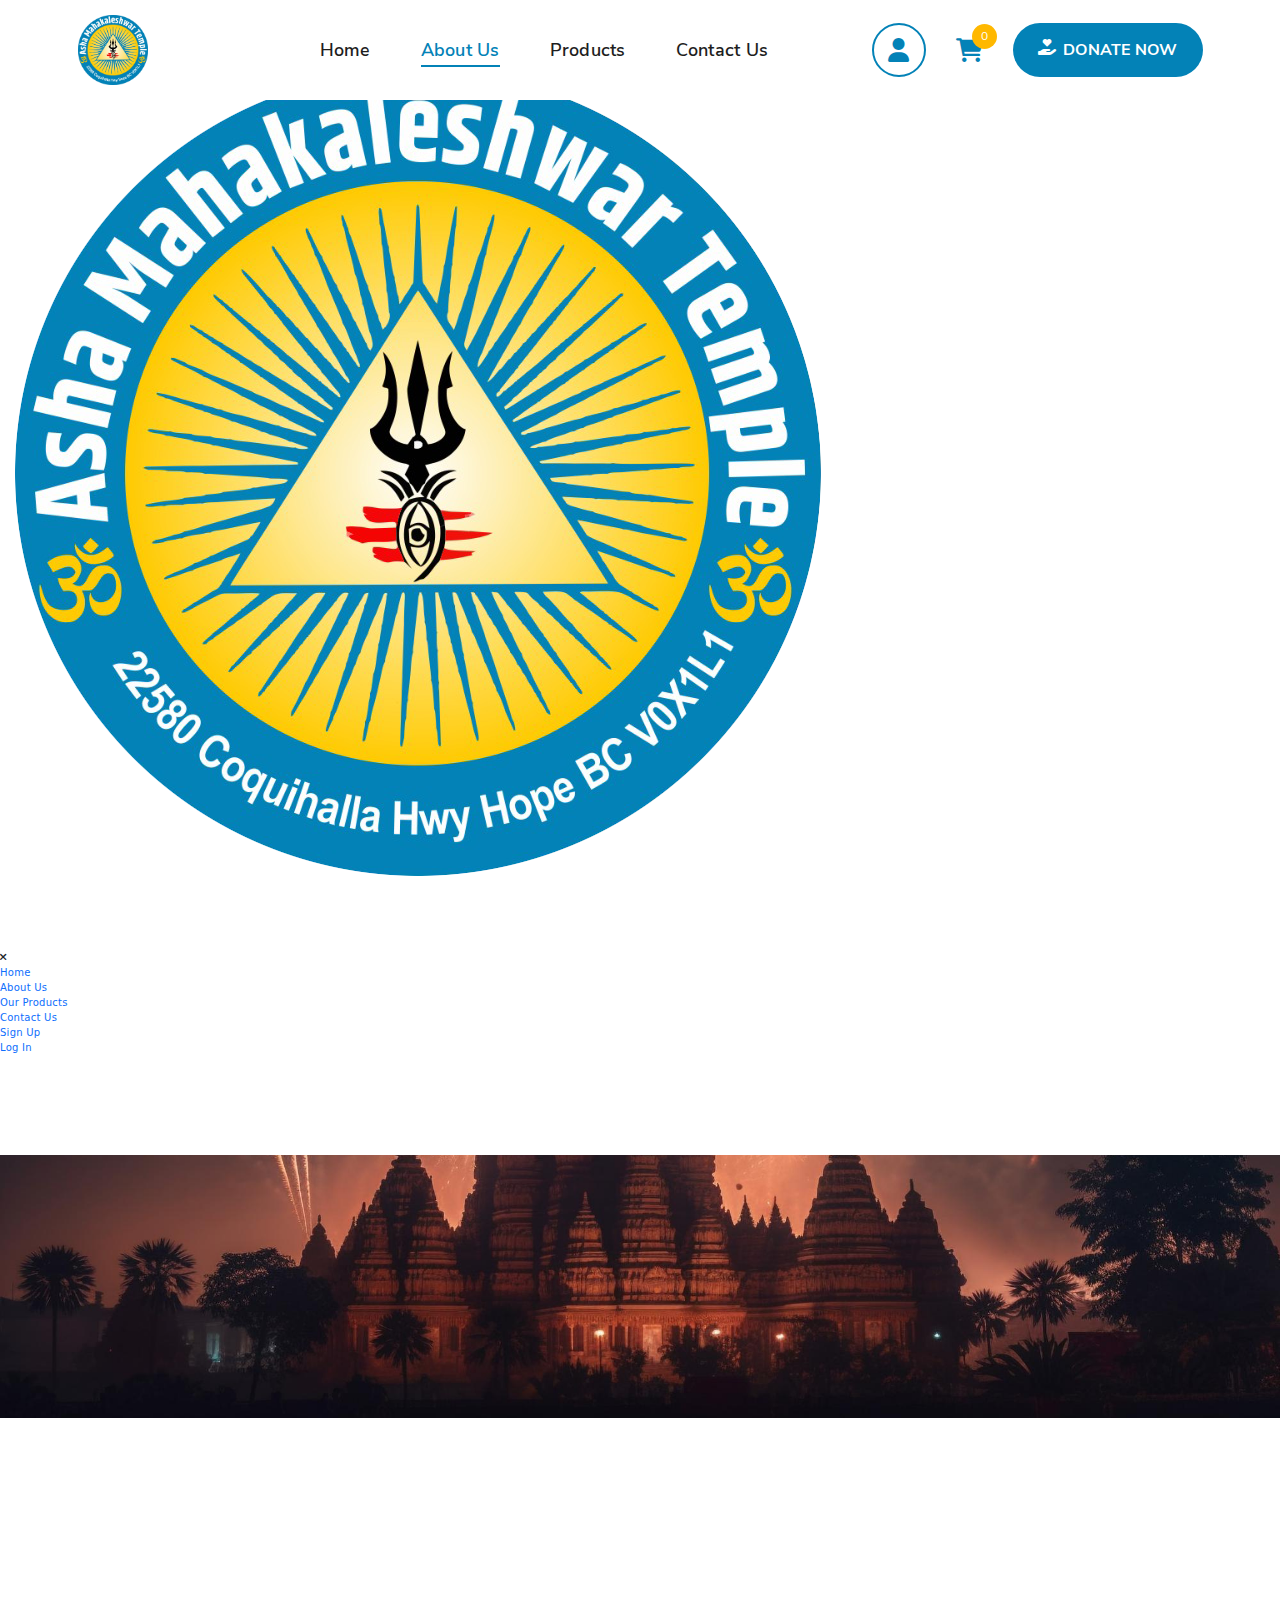
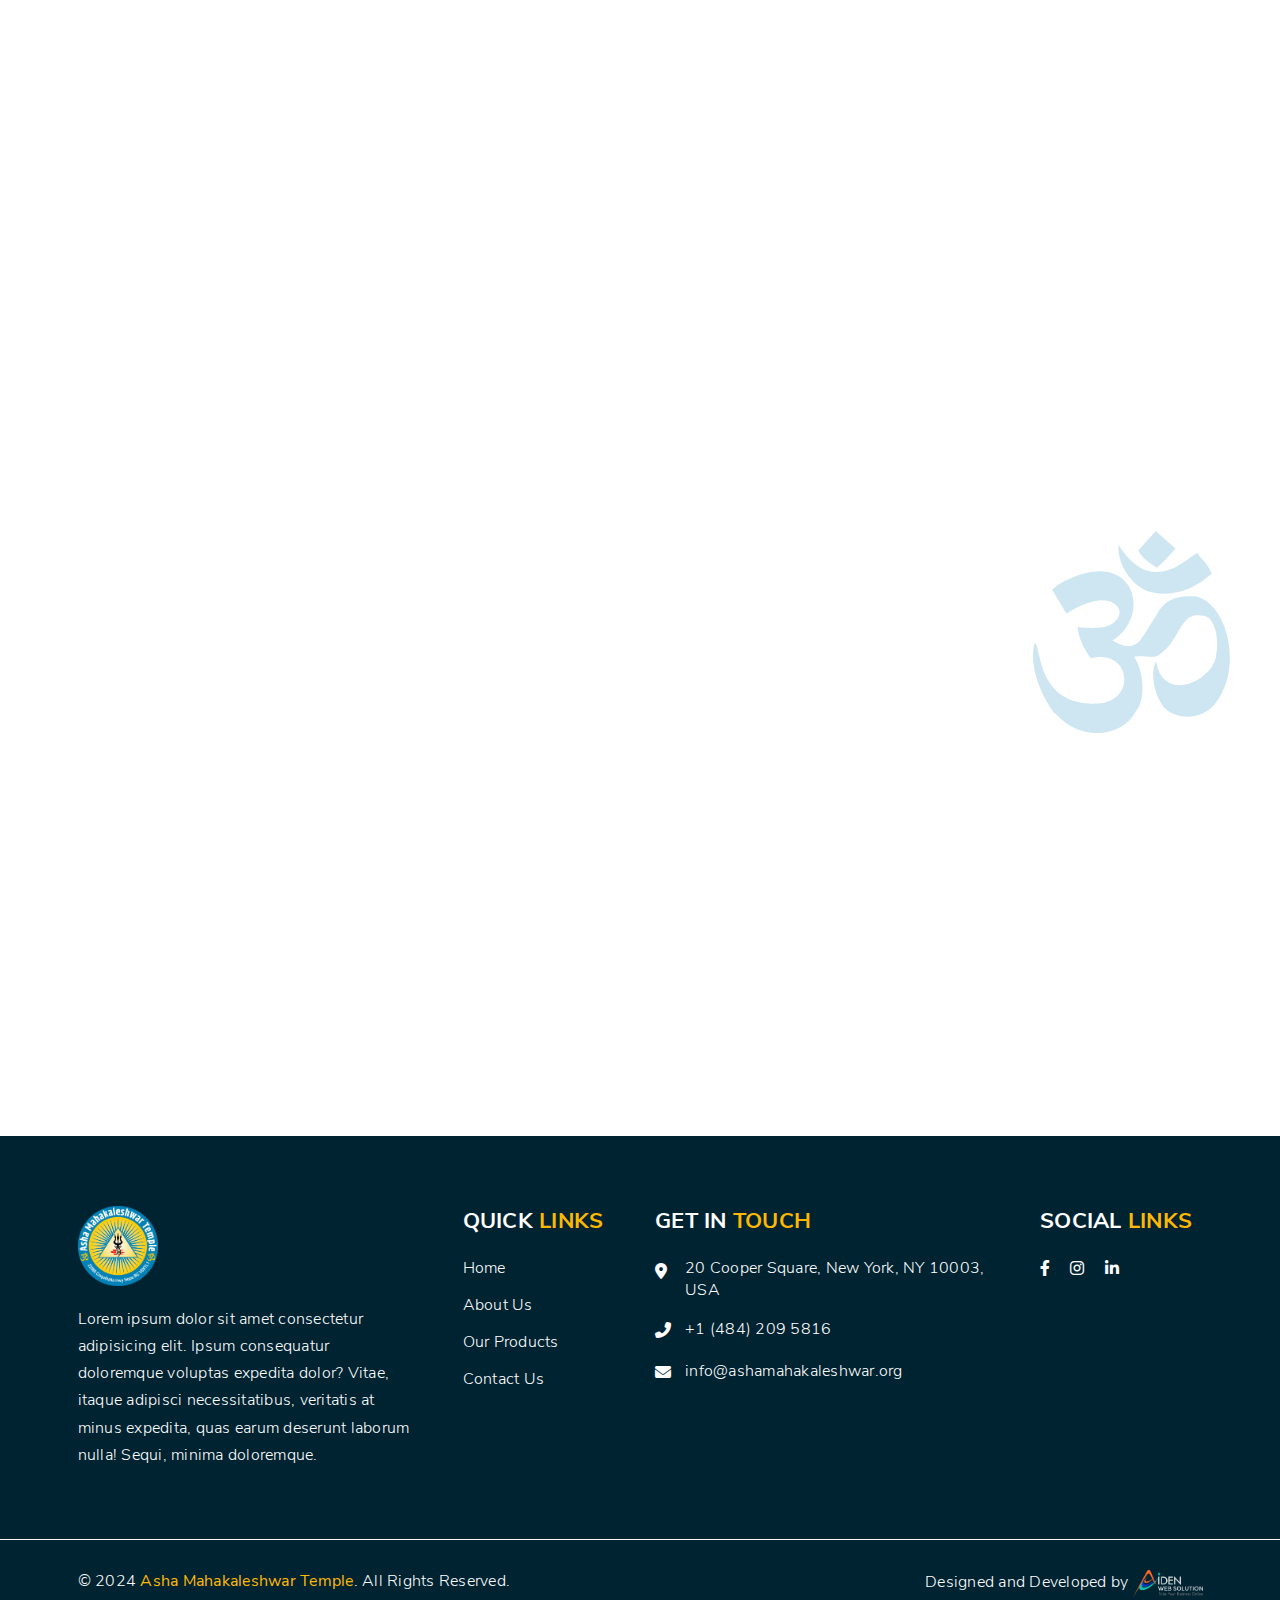
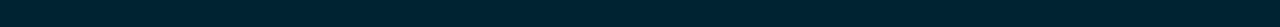
==== commit 7ec7e63f: "Add files via upload" ====
--- a/about.html
+++ b/about.html
@@ -22,6 +22,41 @@
 </head>
 <body>
   <header>
+    <!-- Mobile Logo and Burger Menu Section Starts -->
+    <div class="container-fluid bg-logo-burger-menu-mobile">
+      <div class="row d-flex align-items-center">
+        <div class="col-9">
+          <div class="header-logo-mobile">
+            <a href="index.html" class="d-inline-flex align-items-center">
+              <img src="images/logo.png" class="img-fluid" alt="">
+            </a>
+          </div>
+        </div>
+        <div class="col-3">
+          <div class="hamburger-menu d-flex justify-content-end">
+            <div class="burger-menu">
+              <span></span>
+            </div>
+          </div>
+        </div>
+      </div>
+    </div>
+    <!-- Mobile Logo and Burger Menu Section Ends -->
+    <!-- Mobile Navbar Menu Section Starts -->
+    <div class="fixed-navbar-menu-mobile">
+      <div class="fixed-navbar-menu-mobile-close">
+        <i class="fa-solid fa-close"></i>
+      </div>
+      <ul class="menu-listing-mobile">
+        <li><a href="index.html">Home</a></li>
+        <li class="active"><a href="about.html">About Us</a></li>
+        <li><a href="products.html">Our Products</a></li>
+        <li><a href="contact.html">Contact Us</a></li>
+        <li><a href="signup.html">Sign Up</a></li>
+        <li><a href="login.html">Log In</a></li>
+      </ul>
+    </div>
+    <!-- Mobile Navbar Menu Section Ends -->
     <!-- Desktop Header Section Starts -->
     <div class="container-fluid bg-header-desktop">
       <div class="container">
@@ -149,7 +184,7 @@
                 <div><img src="images/ohm-black.svg" class="img-fluid" alt=""> Welcome to <span>Asha Mahakaleshwar Temple</span></div>
                 <h2>History of <span>Asha Mahakaleshwar Temple</span></h2>
               </section>
-              <div class="about-desc">
+              <div class="about-desc about-desc-ap">
                 <p data-aos="fade-up" data-aos-duration="1000">Lorem ipsum dolor sit amet consectetur adipisicing elit. Hic odit quidem quisquam reprehenderit sed esse, quis, maxime autem quae earum doloremque rerum similique dolore, sit debitis ipsum ipsa quibusdam iure!</p>
                 <p data-aos="fade-up" data-aos-duration="1000">Lorem ipsum dolor sit amet consectetur adipisicing elit. Hic odit quidem quisquam reprehenderit sed esse, quis, maxime autem quae earum doloremque rerum similique dolore, sit debitis ipsum ipsa quibusdam iure!</p>
                 <p data-aos="fade-up" data-aos-duration="1000">Lorem ipsum dolor sit amet consectetur adipisicing elit. Hic odit quidem quisquam reprehenderit sed esse, quis, maxime autem quae earum doloremque rerum similique dolore, sit debitis ipsum ipsa quibusdam iure!</p>
@@ -160,8 +195,8 @@
       </div>
     </div>
     <!-- About Us Section Ends -->
-    <!-- History and Mission Section Starts -->
-    <div class="container-fluid bg-history-mission">
+    <!-- Vision and Mission Section Starts -->
+    <div class="container-fluid bg-vision-mission-ap">
       <div class="container">
         <div class="row">
           <div class="col-12 col-sm-12 col-md-6 col-xl-6 col-xxl-6" data-aos="fade-up" data-aos-duration="1000">
@@ -183,7 +218,7 @@
         </div>
       </div>
     </div>
-    <!-- History and Mission Section Ends -->
+    <!-- Vision and Mission Section Ends -->
   </main>
   <footer>
     <!-- Footer Section Starts -->
--- a/css/style.css
+++ b/css/style.css
@@ -52,6 +52,21 @@
 a::after { outline: 0; text-decoration: none; -webkit-transition: 0.5s ease; -moz-transition: 0.5s ease; -ms-transition: 0.5s ease; -o-transition: 0.5s ease; transition: 0.5s ease; }
 
 /*-------- Common CSS Ends -------*/
+
+/*------- LogIn and SignUp Page Starts -------*/
+
+.box-login-signup { background-color: #F7F7F7; -webkit-border-radius: 20px; -moz-border-radius: 20px; -ms-border-radius: 20px; -o-border-radius: 20px; border-radius: 20px; padding: 30px; }
+.box-login-signup-heading > h3 { color: #002332; font: 2.4rem/normal "NunitoSans-Bold"; margin-bottom: 15px; text-align: center; }
+.box-login-signup-heading > p { margin-bottom: 30px; text-align: center; }
+.forget-password > a { color: #0382B7; font-family: "NunitoSans-SemiBold"; text-decoration: underline; }
+.forget-password > a:hover,
+.login-signup-redirection > a:hover { color: #002332; }
+.login-signup-redirection { color: #002332; font-family: "NunitoSans-SemiBold"; text-align: center; }
+.login-signup-redirection > a { color: #0382B7; text-decoration: underline; }
+.btn-cancel { background-color: #DC143C; border: 2px solid #DC143C; -webkit-border-radius: 27px; -moz-border-radius: 27px; -ms-border-radius: 27px; -o-border-radius: 27px; border-radius: 27px; color: #FFFFFF; display: block; font: 1.6rem/normal "NunitoSans-Bold"; letter-spacing: 0.5px; margin-top: 15px; padding: 14px 32px; text-align: center; text-transform: uppercase; -webkit-transition: 0.5s ease; -moz-transition: 0.5s ease; -ms-transition: 0.5s ease; -o-transition: 0.5s ease; transition: 0.5s ease; width: 100%; }
+.btn-cancel:hover { background-color: transparent; color: #DC143C; }
+
+/*------- LogIn and SignUp Page Ends -------*/
 
 /*------- Home Page Starts -------*/
 
@@ -259,9 +274,13 @@
 
 	/*------- Inner Banner Section Ends -------*/
 
+  /*------- Vision and Mission Section Starts -------*/
+
 .vision-mission-section-heading > h2 { align-items: center; display: flex; }
 .vision-mission-section-heading > h2 > img { background-color: #0382B7; -webkit-border-radius: 50%; -moz-border-radius: 50%; -ms-border-radius: 50%; -o-border-radius: 50%; border-radius: 50%; height: 60px; margin-right: 10px; padding: 10px; width: 60px; }
 .vision-mission-section-heading > h2 > span { margin-left: 10px; }
+
+	/*------- Vision and Mission Section Ends -------*/
 
 /*------- About Us Page Ends -------*/
 
@@ -323,10 +342,12 @@
 .table-design > tbody > tr > td.total-label,
 .table-design > tbody > tr > td.total-value { background-color: #FFB800; }
 .table-design > tbody > tr:last-child > td { border-bottom: 0; padding: 15px; }
+.view-cart-image-product-name-vcp { align-items: center; display: -webkit-box; display: -webkit-flex; display: flex; }
 .view-cart-image-vcp > img { margin-right: 15px; width: 70px; }
-.view-cart-image-info-vcp > p { color: #002332; font-family: "NunitoSans-SemiBold"; }
+.view-cart-product-name-vcp > p { color: #002332; font-family: "NunitoSans-SemiBold"; }
 .delete-product { color: #002332; cursor: pointer; font-size: 2.4rem; -webkit-transition: 0.5s ease; -moz-transition: 0.5s ease; -ms-transition: 0.5s ease; -o-transition: 0.5s ease; transition: 0.5s ease; }
 .delete-product:hover { color: #DC143C; }
+.td-update-cart { text-align: right; }
 .btn-update-cart { background-color: #0382B7; border: 0; -webkit-border-radius: 27px; -moz-border-radius: 27px; -ms-border-radius: 27px; -o-border-radius: 27px; border-radius: 27px; color: #FFFFFF; font: 1.6rem/normal "NunitoSans-Bold"; height: 54px; letter-spacing: 1px; padding: 10px 30px; text-align: center; text-transform: uppercase; -webkit-transition: 0.5s ease; -moz-transition: 0.5s ease; -ms-transition: 0.5s ease; -o-transition: 0.5s ease; transition: 0.5s ease; }
 .btn-update-cart:hover,
 .btn-proceed-to-checkout:hover,
@@ -407,19 +428,4 @@
 
   /*------- Contact Info and Map Section Ends -------*/
 
-/*------- Contact Us Page Ends -------*/
-
-/*------- LogIn and SignUp Page Starts -------*/
-
-.box-login-signup { background-color: #F7F7F7; -webkit-border-radius: 20px; -moz-border-radius: 20px; -ms-border-radius: 20px; -o-border-radius: 20px; border-radius: 20px; padding: 30px; }
-.box-login-signup-heading > h3 { color: #002332; font: 2.4rem/normal "NunitoSans-Bold"; margin-bottom: 15px; text-align: center; }
-.box-login-signup-heading > p { margin-bottom: 30px; text-align: center; }
-.forget-password > a { color: #0382B7; font-family: "NunitoSans-SemiBold"; text-decoration: underline; }
-.forget-password > a:hover,
-.login-signup-redirection > a:hover { color: #002332; }
-.login-signup-redirection { color: #002332; font-family: "NunitoSans-SemiBold"; text-align: center; }
-.login-signup-redirection > a { color: #0382B7; text-decoration: underline; }
-.btn-cancel { background-color: #DC143C; border: 2px solid #DC143C; -webkit-border-radius: 27px; -moz-border-radius: 27px; -ms-border-radius: 27px; -o-border-radius: 27px; border-radius: 27px; color: #FFFFFF; display: block; font: 1.6rem/normal "NunitoSans-Bold"; letter-spacing: 0.5px; margin-top: 15px; padding: 14px 32px; text-align: center; text-transform: uppercase; -webkit-transition: 0.5s ease; -moz-transition: 0.5s ease; -ms-transition: 0.5s ease; -o-transition: 0.5s ease; transition: 0.5s ease; width: 100%; }
-.btn-cancel:hover { background-color: transparent; color: #DC143C; }
-
-/*------- LogIn and SignUp Page Ends -------*/+/*------- Contact Us Page Ends -------*/--- a/css/media.css
+++ b/css/media.css
@@ -6,10 +6,19 @@
 .section-heading > div { font-size: 1.6rem; margin-bottom: 10px; }
 .section-heading > div > img { display: block; }
 .section-heading > h2 { font-size: 2.4rem; margin-bottom: 20px; }
+.section-heading-ip > h1 { font-size: 3rem; }
 p { font-size: 1.6rem; }
 
 /*-------- Common CSS Ends -------*/
 
+/*------- LogIn and SignUp Page Starts -------*/
+
+.box-login-signup { padding: 20px; }
+.box-login-signup-heading > p,
+.form-group-contact { margin-bottom: 20px; }
+
+/*------- LogIn and SignUp Page Ends -------*/
+
 /*------- Home Page Starts -------*/
 
   /*------- Desktop Header Section Starts -------*/
@@ -26,20 +35,24 @@
 
   /*------- Slider Section Starts -------*/
 
-.box-banner { left: 50%; -webkit-transform: translate(-50%,-50%); -moz-transform: translate(-50%,-50%); -ms-transform: translate(-50%,-50%); -o-transform: translate(-50%,-50%); transform: translate(-50%,-50%); width: 90%; }
+.bg-banner-slider { padding: 0; }
+.box-banner { left: 50%; -webkit-transform: translate(-50%,-50%); -moz-transform: translate(-50%,-50%); -ms-transform: translate(-50%,-50%); -o-transform: translate(-50%,-50%); transform: translate(-50%,-50%); width: 85%; }
 .box-banner > h1 { font-size: 3rem; }
 .btn-read-more-view-products { display: block; }
 .btn-read-more-view-products > li { margin-right: 0; }
 .btn-read-more-view-products > li > a { display: block; }
-.btn-read-more-view-products > li:last-child > a { margin-top: 15px; }
+.btn-read-more-view-products > li:last-child { margin-top: 15px; }
+.btn-read-more-view-products > li:last-child > a { padding: 14px 17px; }
+.banner-slick-slider .slick-slide img { height: 100vh; }
+.banner-slick-slider .slick-prev { -webkit-border-radius: 0 7px 7px 0; -moz-border-radius: 0 7px 7px 0; -ms-border-radius: 0 7px 7px 0; -o-border-radius: 0 7px 7px 0; border-radius: 0 7px 7px 0; height: 40px; width: 40px; }
+.banner-slick-slider .slick-next { -webkit-border-radius: 7px 0 0 7px; -moz-border-radius: 7px 0 0 7px; -ms-border-radius: 7px 0 0 7px; -o-border-radius: 7px 0 0 7px; border-radius: 7px 0 0 7px; height: 40px; width: 40px; }
 
   /*------- Slider Section Ends -------*/
 
   /*------- About Us Section Starts -------*/
 
 .bg-about { padding: 75px 15px 20px; }
-.ohm-image-about { bottom: 20px; right: 20px; }
-.ohm-image-about > img { width: 70px; }
+.ohm-image-about { display: none; }
 .about-image-top { left: 0; top: -50px; }
 .about-image-top > img,
 .about-image-bottom > img { height: 100px; width: 100px; }
@@ -88,16 +101,71 @@
 
 /*------- About Us Page Starts -------*/
 
+  /*------- About Us Section Starts -------*/
+
+.about-desc-ap > p:last-child { margin-bottom: 0; }
+
+	/*------- About Us Section Ends -------*/
+
+  /*------- Vision and Mission Section Starts -------*/
+
+.bg-vision-mission-ap { padding: 0 15px; }
+.vision-mission-section-heading > h2 { display: block; }
+.vision-mission-section-heading > h2 > img { height: 50px; margin-right: 5px; width: 50px; }
+.vision-mission-section-heading > h2 > span { margin-left: 0; }
+.vision-mission-info > p { margin-bottom: 20px; }
+
+	/*------- Vision and Mission Section Ends -------*/
 
 /*------- About Us Page Ends -------*/
 
 /*------- Products Page Starts -------*/
 
+  /*------- Products Section Starts -------*/
+
+.pagination-design { margin-top: 0; }
+
+  /*------- Products Section Ends -------*/
 
 /*------- Products Page Ends -------*/
 
+/*------- Product Details Page Starts -------*/
+
+  /*------- Product Details Section Starts -------*/
+
+.box-product-detail-image > img { margin-bottom: 20px; }
+.box-product-detail-heading > h3 { font-size: 2rem; }
+.box-product-detail-desc > p { text-align: justify; }
+
+  /*------- Product Details Section Ends -------*/
+
+/*------- Product Details Page Ends -------*/
+
+/*------- View Cart Page Starts -------*/
+
+  /*------- View Cart Section Starts -------*/
+
+.box-table-design-update-cart { margin-bottom: 20px; }
+.view-cart-image-product-name-vcp { display: block; }
+.view-cart-image-vcp > img { margin: 0 0 10px 0; width: 100%; }
+.td-update-cart { text-align: left; }
+
+  /*------- View Cart Section Ends -------*/
+
+/*------- View Cart Page Ends -------*/
+
 /*------- Contact Us Page Starts -------*/
 
+  /*------- Contact Info and Map Section Starts -------*/
+
+.box-contact-info-cp { margin-bottom: 20px; padding: 20px; }
+.box-contact-icon-cp { height: 70px; width: 70px; }
+.box-contact-icon-cp > i { font-size: 3rem; line-height: 70px; }
+.box-contact-info-cp > address { font-size: 1.6rem; }
+.map-cp { height: 400px; }
+.bg-contact-form { padding-top: 0; }
+
+  /*------- Contact Info and Map Section Ends -------*/
 
 /*------- Contact Us Page Ends -------*/
 
@@ -110,10 +178,17 @@
 .container-fluid { padding: 30px 15px; }
 .section-heading > div { font-size: 1.6rem; }
 .section-heading > h2 { font-size: 2.4rem; margin-bottom: 20px; }
+.section-heading-ip > h1 { font-size: 3rem; }
 p { font-size: 1.6rem; }
 
 /*-------- Common CSS Ends -------*/
 
+/*------- LogIn and SignUp Page Starts -------*/
+
+.box-login-signup-heading > p { margin-bottom: 20px; }
+
+/*------- LogIn and SignUp Page Ends -------*/
+
 /*------- Home Page Starts -------*/
 
   /*------- Desktop Header Section Starts -------*/
@@ -130,16 +205,24 @@
 
   /*------- Slider Section Starts -------*/
 
-.box-banner { left: 50%; -webkit-transform: translate(-50%,-50%); -moz-transform: translate(-50%,-50%); -ms-transform: translate(-50%,-50%); -o-transform: translate(-50%,-50%); transform: translate(-50%,-50%); width: 90%; }
-.box-banner > h1 { font-size: 3.6rem; }
+.bg-banner-slider { padding: 0; }
+.box-banner { left: 50%; -webkit-transform: translate(-50%,-50%); -moz-transform: translate(-50%,-50%); -ms-transform: translate(-50%,-50%); -o-transform: translate(-50%,-50%); transform: translate(-50%,-50%); width: 80%; }
+.box-banner > h1 { font-size: 3rem; }
+.btn-read-more-view-products { display: block; }
+.btn-read-more-view-products > li { margin-right: 0; }
+.btn-read-more-view-products > li > a { display: block; }
+.btn-read-more-view-products > li:last-child { margin-top: 15px; }
+.btn-read-more-view-products > li:last-child > a { padding: 14px 17px; }
+.banner-slick-slider .slick-slide img { height: 100vh; }
+.banner-slick-slider .slick-prev { -webkit-border-radius: 0 7px 7px 0; -moz-border-radius: 0 7px 7px 0; -ms-border-radius: 0 7px 7px 0; -o-border-radius: 0 7px 7px 0; border-radius: 0 7px 7px 0; height: 44px; width: 44px; }
+.banner-slick-slider .slick-next { -webkit-border-radius: 7px 0 0 7px; -moz-border-radius: 7px 0 0 7px; -ms-border-radius: 7px 0 0 7px; -o-border-radius: 7px 0 0 7px; border-radius: 7px 0 0 7px; height: 44px; width: 44px; }
 
   /*------- Slider Section Ends -------*/
 
   /*------- About Us Section Starts -------*/
 
 .bg-about { padding: 130px 15px 30px; }
-.ohm-image-about { bottom: 30px; right: 30px; }
-.ohm-image-about > img { width: 70px; }
+.ohm-image-about { display: none; }
 .about-image-top { left: 0; top: -100px; }
 .about-image-center > img { width: 70%; }
 .about-image-bottom { bottom: -80px; right: 0; }
@@ -183,16 +266,72 @@
 
 /*------- About Us Page Starts -------*/
 
+  /*------- About Us Section Starts -------*/
+
+.about-desc-ap > p:last-child { margin-bottom: 0; }
+
+  /*------- About Us Section Ends -------*/
+
+  /*------- Vision and Mission Section Starts -------*/
+
+.bg-vision-mission-ap { padding: 0 15px; }
+.vision-mission-section-heading > h2 { display: block; }
+.vision-mission-section-heading > h2 > img { height: 50px; margin-right: 5px; width: 50px; }
+.vision-mission-section-heading > h2 > span { margin-left: 0; }
+.vision-mission-info > p { margin-bottom: 30px; }
+
+	/*------- Vision and Mission Section Ends -------*/
 
 /*------- About Us Page Ends -------*/
 
 /*------- Products Page Starts -------*/
 
+  /*------- Products Section Starts -------*/
+
+.pagination-design { margin-top: 0; }
+
+  /*------- Products Section Ends -------*/
 
 /*------- Products Page Ends -------*/
 
+/*------- Product Details Page Starts -------*/
+
+  /*------- Product Details Section Starts -------*/
+
+.box-product-detail-image > img { margin-bottom: 20px; }
+.box-product-detail-heading > h3 { font-size: 2rem; }
+.box-product-detail-desc > p { text-align: justify; }
+
+  /*------- Product Details Section Ends -------*/
+
+/*------- Product Details Page Ends -------*/
+
+/*------- View Cart Page Starts -------*/
+
+  /*------- View Cart Section Starts -------*/
+
+.box-table-design-update-cart { margin-bottom: 30px; }
+.view-cart-image-product-name-vcp { display: block; }
+.view-cart-image-vcp > img { margin: 0 0 10px 0; width: 100%; }
+.td-update-cart { text-align: left; }
+
+  /*------- View Cart Section Ends -------*/
+
+/*------- View Cart Page Ends -------*/
+
 /*------- Contact Us Page Starts -------*/
 
+  /*------- Contact Info and Map Section Starts -------*/
+
+.box-contact-info-cp { padding: 20px; }
+.box-contact-info-cp-3 { margin-bottom: 30px; }
+.box-contact-icon-cp { height: 70px; width: 70px; }
+.box-contact-icon-cp > i { font-size: 3rem; line-height: 70px; }
+.box-contact-info-cp > address { font-size: 1.6rem; }
+.map-cp { height: 400px; }
+.bg-contact-form { padding-top: 0; }
+
+  /*------- Contact Info and Map Section Ends -------*/
 
 /*------- Contact Us Page Ends -------*/
 
@@ -206,7 +345,7 @@
 .section-heading > div { font-size: 1.6rem; margin-bottom: 10px; }
 .section-heading > div > img { display: block; }
 .section-heading > h2 { font-size: 2.4rem; margin-bottom: 20px; }
-p { font-size: 1.6rem; }
+.section-heading-ip > h1 { font-size: 3rem; }
 
 /*-------- Common CSS Ends -------*/
 
@@ -226,15 +365,19 @@
 
   /*------- Slider Section Starts -------*/
 
-.box-banner > h1 { font-size: 3.6rem; }
+.bg-banner-slider { padding: 0; }
+.box-banner { left: 50%; -webkit-transform: translate(-50%,-50%); -moz-transform: translate(-50%,-50%); -ms-transform: translate(-50%,-50%); -o-transform: translate(-50%,-50%); transform: translate(-50%,-50%); width: 80%; }
+.box-banner > h1 { font-size: 3rem; }
+.banner-slick-slider .slick-slide img { height: 100vh; }
+.banner-slick-slider .slick-prev { -webkit-border-radius: 0 7px 7px 0; -moz-border-radius: 0 7px 7px 0; -ms-border-radius: 0 7px 7px 0; -o-border-radius: 0 7px 7px 0; border-radius: 0 7px 7px 0; height: 44px; width: 44px; }
+.banner-slick-slider .slick-next { -webkit-border-radius: 7px 0 0 7px; -moz-border-radius: 7px 0 0 7px; -ms-border-radius: 7px 0 0 7px; -o-border-radius: 7px 0 0 7px; border-radius: 7px 0 0 7px; height: 44px; width: 44px; }
 
   /*------- Slider Section Ends -------*/
 
   /*------- About Us Section Starts -------*/
 
 .bg-about { padding: 130px 15px 30px; }
-.ohm-image-about { bottom: 30px; right: 30px; }
-.ohm-image-about > img { width: 70px; }
+.ohm-image-about { display: none; }
 .about-image-top { left: 0; top: -100px; }
 .about-image-center > img { width: 70%; }
 .about-image-bottom { bottom: -80px; right: 0; }
@@ -276,16 +419,72 @@
 
 /*------- About Us Page Starts -------*/
 
+  /*------- Inner Banner Section Starts -------*/
+
+.bg-inner-banner-ip { padding: 60px 15px; }
+
+	/*------- Inner Banner Section Ends -------*/
+
+  /*------- About Us Section Starts -------*/
+
+.about-desc-ap > p:last-child { margin-bottom: 0; }
+
+  /*------- About Us Section Ends -------*/
+
+  /*------- Vision and Mission Section Starts -------*/
+
+.bg-vision-mission-ap { padding: 0 15px; }
+.vision-mission-section-heading > h2 { display: block; }
+.vision-mission-section-heading > h2 > img { height: 55px; margin-right: 5px; width: 55px; }
+.vision-mission-section-heading > h2 > span { margin-left: 0; }
+.vision-mission-info > p { margin-bottom: 30px; }
+
+	/*------- Vision and Mission Section Ends -------*/
 
 /*------- About Us Page Ends -------*/
 
 /*------- Products Page Starts -------*/
 
+  /*------- Products Section Starts -------*/
+
+.pagination-design { margin-top: 0; }
+
+  /*------- Products Section Ends -------*/
 
 /*------- Products Page Ends -------*/
 
+/*------- Product Details Page Starts -------*/
+
+  /*------- Product Details Section Starts -------*/
+
+.box-product-detail-heading > h3 { font-size: 2.2rem; }
+.box-product-detail-desc > p { text-align: justify; }
+
+  /*------- Product Details Section Ends -------*/
+
+/*------- Product Details Page Ends -------*/
+
+/*------- View Cart Page Starts -------*/
+
+  /*------- View Cart Section Starts -------*/
+
+.box-table-design-update-cart { margin-bottom: 30px; }
+
+  /*------- View Cart Section Ends -------*/
+
+/*------- View Cart Page Ends -------*/
+
 /*------- Contact Us Page Starts -------*/
 
+  /*------- Contact Info and Map Section Starts -------*/
+
+.box-contact-info-cp { padding: 20px; }
+.box-contact-icon-cp { height: 70px; width: 70px; }
+.box-contact-icon-cp > i { font-size: 3rem; line-height: 70px; }
+.map-cp { height: 600px; }
+.bg-contact-form { padding-top: 0; }
+
+  /*------- Contact Info and Map Section Ends -------*/
 
 /*------- Contact Us Page Ends -------*/
 
@@ -295,10 +494,11 @@
 
 /*-------- Common CSS Starts -------*/
 
-.container-fluid { padding: 40px 15px; }
+.container-fluid { padding: 30px 15px; }
 .section-heading > div { font-size: 1.6rem; margin-bottom: 10px; }
-.section-heading > h2 { font-size: 2.4rem; }
-p { font-size: 1.6rem; }
+.section-heading > div > img { display: block; }
+.section-heading > h2 { font-size: 2.4rem; margin-bottom: 20px; }
+.section-heading-ip > h1 { font-size: 3rem; }
 
 /*-------- Common CSS Ends -------*/
 
@@ -318,19 +518,19 @@
 
   /*------- Slider Section Starts -------*/
 
+.bg-banner-slider { padding: 0; }
+.box-banner { left: 50%; -webkit-transform: translate(-50%,-50%); -moz-transform: translate(-50%,-50%); -ms-transform: translate(-50%,-50%); -o-transform: translate(-50%,-50%); transform: translate(-50%,-50%); width: 80%; }
 .box-banner > h1 { font-size: 3.6rem; }
+.banner-slick-slider .slick-slide img { height: 100vh; }
 
   /*------- Slider Section Ends -------*/
 
   /*------- About Us Section Starts -------*/
 
-.bg-about { padding: 140px 15px 120px; }
-.ohm-image-about { bottom: 50px; right: 50px; }
-.ohm-image-about > img { width: 100px; }
+.bg-about { padding: 130px 15px 30px; }
+.ohm-image-about { display: none; }
 .about-image-top { left: 0; top: -100px; }
-.about-image-top > img,
-.about-image-bottom > img { height: 150px; width: 150px; }
-.about-image-center > img { width: 80%; }
+.about-image-center > img { width: 70%; }
 .about-image-bottom { bottom: -80px; right: 0; }
 .about-desc > p { text-align: justify; }
 
@@ -344,13 +544,13 @@
 
   /*------- Extra Details Section Starts -------*/
 
-.bg-extra-details { padding: 40px 15px 10px; }
+.bg-extra-details { padding: 30px 15px 0; }
 
   /*------- Extra Details Section Ends -------*/
 
   /*------- Footer Section Starts -------*/
 
-.footer-about-desc > p { margin-bottom: 30px; padding-right: 0; text-align: justify; }
+.footer-about-desc > p { margin-bottom: 20px; padding-right: 0; text-align: justify; }
 .footer-heading > h3 { font-size: 2rem; margin-bottom: 15px; }
 .quick-links-listing > li,
 .footer-contact-listing > li { margin-bottom: 10px; }
@@ -359,7 +559,9 @@
 
   /*------- Copyright Section Starts -------*/
 
-.bg-copyright { padding: 20px 15px; }
+.copyright-info > p,
+.design-develop-by > p { text-align: center; }
+.copyright-info > p { margin-bottom: 10px; }
 
   /*------- Copyright Section Ends -------*/
 
@@ -367,16 +569,72 @@
 
 /*------- About Us Page Starts -------*/
 
+  /*------- Inner Banner Section Starts -------*/
+
+.bg-inner-banner-ip { padding: 60px 15px; }
+
+	/*------- Inner Banner Section Ends -------*/
+
+  /*------- About Us Section Starts -------*/
+
+.about-desc-ap > p:last-child { margin-bottom: 0; }
+
+  /*------- About Us Section Ends -------*/
+
+  /*------- Vision and Mission Section Starts -------*/
+
+.bg-vision-mission-ap { padding: 20px 15px 0; }
+.vision-mission-section-heading > h2 { display: block; }
+.vision-mission-section-heading > h2 > img { height: 55px; margin-right: 5px; width: 55px; }
+.vision-mission-section-heading > h2 > span { margin-left: 0; }
+.vision-mission-info > p { margin-bottom: 30px; }
+
+	/*------- Vision and Mission Section Ends -------*/
 
 /*------- About Us Page Ends -------*/
 
 /*------- Products Page Starts -------*/
 
+  /*------- Products Section Starts -------*/
+
+.pagination-design { margin-top: 0; }
+
+  /*------- Products Section Ends -------*/
 
 /*------- Products Page Ends -------*/
 
+/*------- Product Details Page Starts -------*/
+
+  /*------- Product Details Section Starts -------*/
+
+.box-product-detail-heading > h3 { font-size: 2.2rem; }
+.box-product-detail-desc > p { text-align: justify; }
+
+  /*------- Product Details Section Ends -------*/
+
+/*------- Product Details Page Ends -------*/
+
+/*------- View Cart Page Starts -------*/
+
+  /*------- View Cart Section Starts -------*/
+
+.box-table-design-update-cart { margin-bottom: 30px; }
+
+  /*------- View Cart Section Ends -------*/
+
+/*------- View Cart Page Ends -------*/
+
 /*------- Contact Us Page Starts -------*/
 
+  /*------- Contact Info and Map Section Starts -------*/
+
+.box-contact-info-cp { padding: 20px; }
+.box-contact-icon-cp { height: 70px; width: 70px; }
+.box-contact-icon-cp > i { font-size: 3rem; line-height: 70px; }
+.map-cp { height: 600px; }
+.bg-contact-form { padding-top: 0; }
+
+  /*------- Contact Info and Map Section Ends -------*/
 
 /*------- Contact Us Page Ends -------*/
 
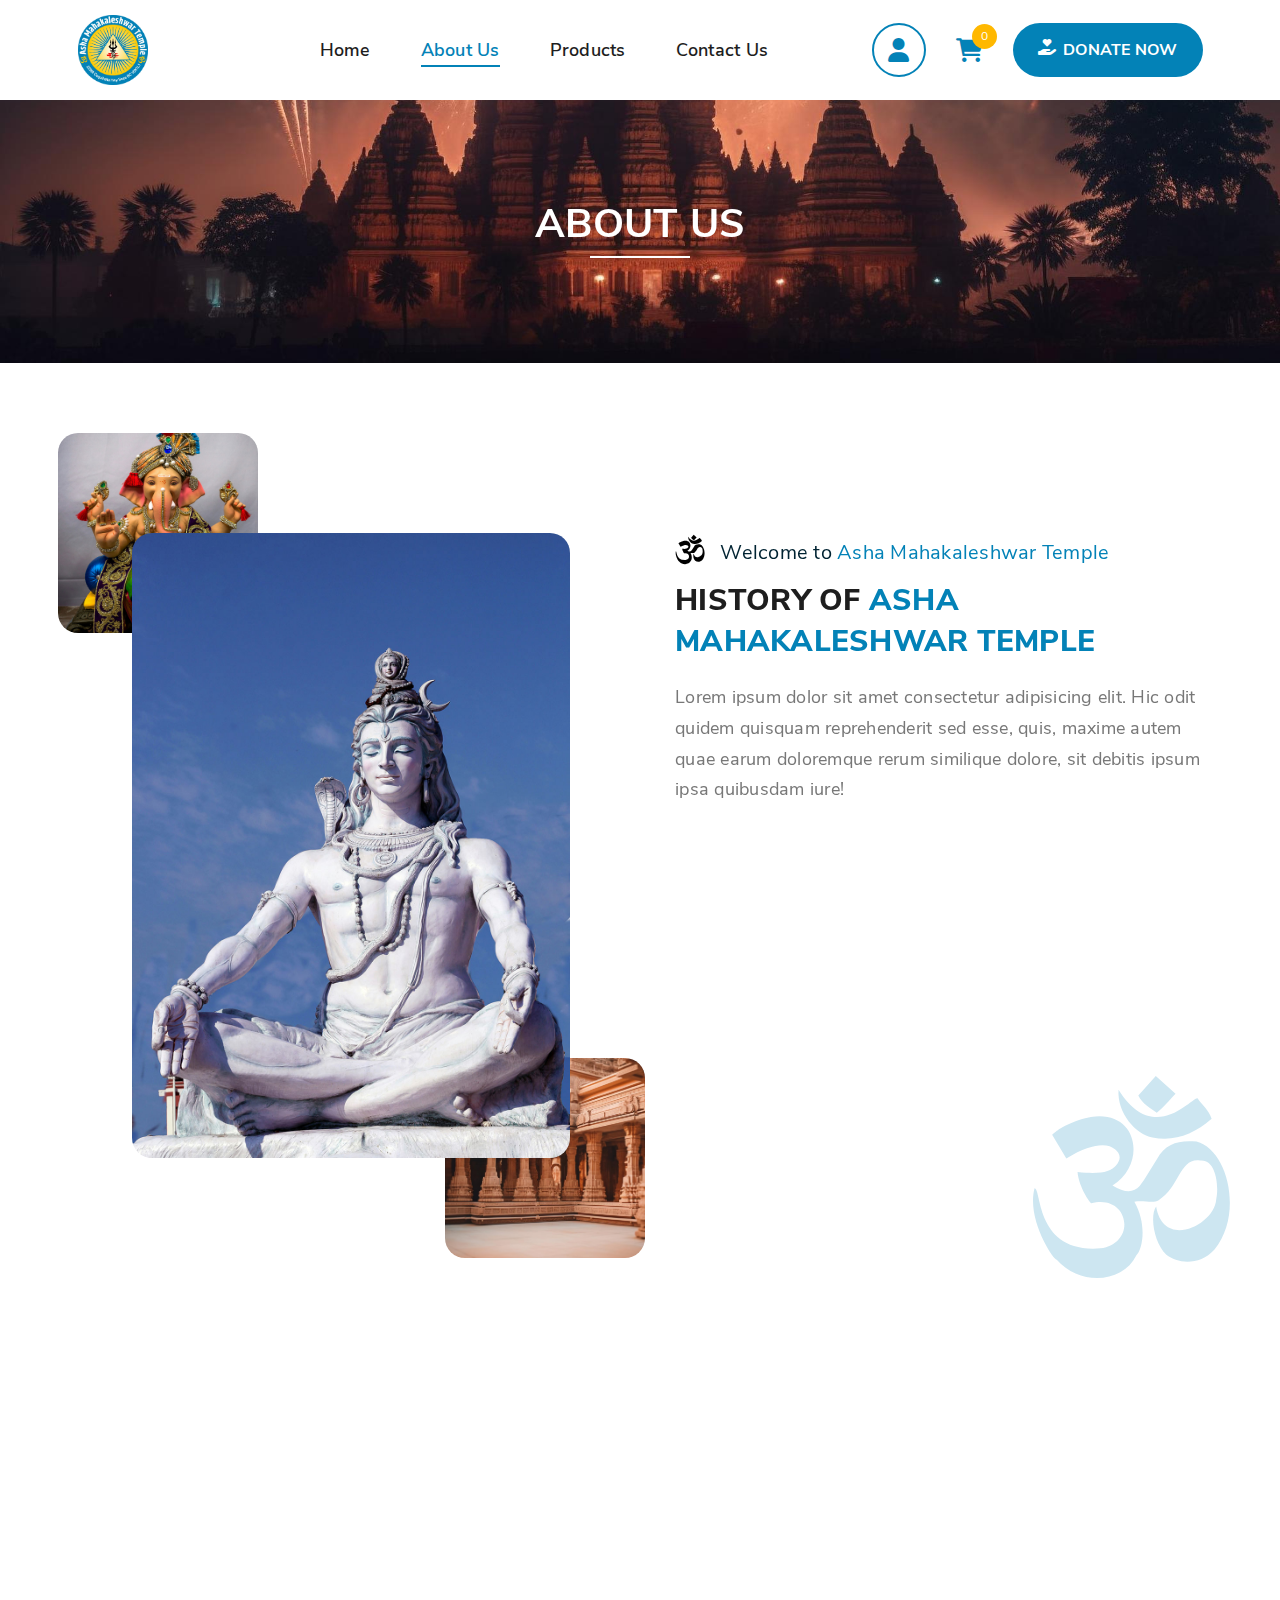
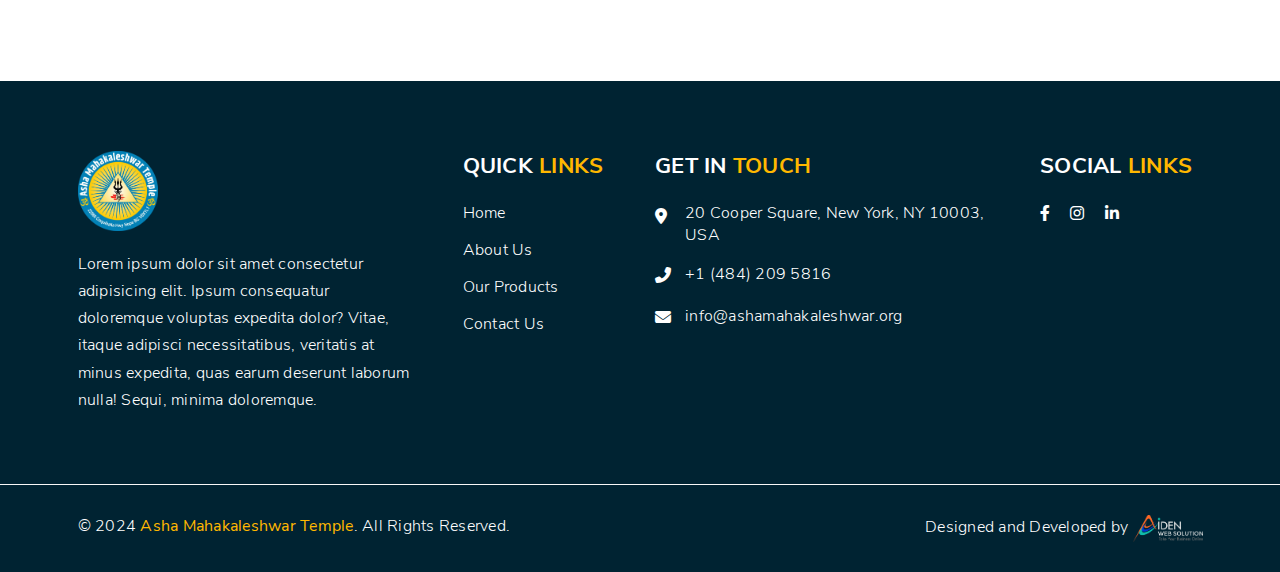
==== commit 2742063b: "Add files via upload" ====
--- a/about.html
+++ b/about.html
@@ -25,12 +25,66 @@
     <!-- Mobile Logo and Burger Menu Section Starts -->
     <div class="container-fluid bg-logo-burger-menu-mobile">
       <div class="row d-flex align-items-center">
-        <div class="col-9">
-          <div class="header-logo-mobile">
-            <a href="index.html" class="d-inline-flex align-items-center">
-              <img src="images/logo.png" class="img-fluid" alt="">
-            </a>
-          </div>
+        <div class="col-3">
+        <div class="header-logo-mobile">
+          <a href="index.html" class="d-inline-flex align-items-center">
+            <img src="images/logo.png" class="img-fluid" alt="">
+          </a>
+        </div>
+        </div>
+        <div class="col-6">
+          <ul class="btn-profile-add-to-cart-donate-now d-flex align-items-center justify-content-end">
+            <li class="shopping-cart-li">
+              <span><i class="fa-solid fa-cart-shopping"></i><span>0</span></span>
+              <ul class="shopping-cart-listing-dropdown">
+                <li>
+                  <div class="box-checkout-products">
+                    <div class="row align-items-center">
+                      <div class="col-8 col-sm-8 col-md-8 col-lg-8 col-xl-8 col-xxl-8">
+                        <div class="box-checkout-products-image-name-qty">
+                          <img src="images/product-1.jpg" class="img-fluid" alt="">
+                          <div>
+                            <h4>Name</h4>
+                            <p>Qty : 2</p>
+                          </div>
+                        </div>
+                      </div>
+                      <div class="col-4 col-sm-4 col-md-4 col-lg-4 col-xl-4 col-xxl-4">
+                        <div class="box-checkout-products-amt">
+                          <p>₹180 <i class="fa-solid fa-circle-xmark delete-product"></i></p>
+                        </div>
+                      </div>
+                    </div>
+                  </div>
+                </li>
+                <li>
+                  <div class="box-checkout-products">
+                    <div class="row align-items-center">
+                      <div class="col-8 col-sm-9 col-md-9 col-lg-9 col-xl-9 col-xxl-9">
+                        <div class="box-checkout-products-image-name-qty">
+                          <img src="images/product-1.jpg" class="img-fluid" alt="">
+                          <div>
+                            <h4>Name</h4>
+                            <p>Qty : 2</p>
+                          </div>
+                        </div>
+                      </div>
+                      <div class="col-4 col-sm-3 col-md-3 col-lg-3 col-xl-3 col-xxl-3">
+                        <div class="box-checkout-products-amt">
+                          <p>₹180 <i class="fa-solid fa-circle-xmark delete-product"></i></p>
+                        </div>
+                      </div>
+                    </div>
+                  </div>
+                </li>
+                <li>
+                  <form action="checkout.html">
+                    <input type="submit" class="btn-proceed-to-checkout-white" value="Proceed To Checkout" />
+                  </form>
+                </li>
+              </ul>
+            </li>
+          </ul>
         </div>
         <div class="col-3">
           <div class="hamburger-menu d-flex justify-content-end">
@@ -54,6 +108,7 @@
         <li><a href="contact.html">Contact Us</a></li>
         <li><a href="signup.html">Sign Up</a></li>
         <li><a href="login.html">Log In</a></li>
+        <li class="donate-now-li"><a href=""><i class="fa-solid fa-hand-holding-heart"></i> Donate Now</a></li>
       </ul>
     </div>
     <!-- Mobile Navbar Menu Section Ends -->
--- a/css/style.css
+++ b/css/style.css
@@ -69,6 +69,13 @@
 /*------- LogIn and SignUp Page Ends -------*/
 
 /*------- Home Page Starts -------*/
+
+  /*------- Mobile Logo and Burger Menu Section Starts -------*/
+
+.bg-logo-burger-menu-mobile,
+.fixed-navbar-menu-mobile { display: none; }
+
+	/*------- Mobile Logo and Burger Menu Section Ends -------*/
 
   /*------- Desktop Header Section Starts -------*/
 
--- a/css/media.css
+++ b/css/media.css
@@ -2,6 +2,7 @@
 
 /*-------- Common CSS Starts -------*/
 
+body.active { overflow: hidden; }
 .container-fluid { padding: 20px 15px; }
 .section-heading > div { font-size: 1.6rem; margin-bottom: 10px; }
 .section-heading > div > img { display: block; }
@@ -21,6 +22,43 @@
 
 /*------- Home Page Starts -------*/
 
+  /*------- Mobile Logo and Burger Menu Section Starts -------*/
+
+.bg-logo-burger-menu-mobile { background-color: #FFFFFF; display: block; left: 0; padding: 10px 15px; position: fixed; top: 0; -webkit-transition: 0.5s ease-in-out; -moz-transition: 0.5s ease-in-out; -ms-transition: 0.5s ease-in-out; -o-transition: 0.5s ease-in-out; transition: 0.5s ease-in-out; width: 100%; z-index: 3; }
+.header-logo-mobile > a { display: inline-block; }
+.header-logo-mobile > a > img { height: 46px; }
+
+	  /*------- Mobile Hamburger Menu Section Starts -------*/
+
+.burger-menu { background-color: transparent; cursor: pointer; height: 25px; position: relative; width: 25px; z-index: 2; }
+.burger-menu span { background-color: #1E1E1E; height: 2px; left: 50%; position: absolute; top: 50%; -webkit-transform: translate(-50%,-50%); -moz-transform: translate(-50%,-50%); -ms-transform: translate(-50%,-50%); -o-transform: translate(-50%,-50%); transform: translate(-50%,-50%); -webkit-transition: 0.5s ease 0.5s; -moz-transition: 0.5s ease 0.5s; -ms-transition: 0.5s ease 0.5s; -o-transition: 0.5s ease 0.5s; transition: 0.5s ease 0.5s; width: 25px; z-index: 2; }
+.burger-menu span::before,
+.burger-menu span::after { background-color: #000000; content: ""; display: block; height: 2px; position: absolute; top: 10px; -webkit-transition: 0.5s ease; -moz-transition: 0.5s ease; -ms-transition: 0.5s ease; -o-transition: 0.5s ease; transition: 0.5s ease; width: 25px; z-index: 2; }
+.burger-menu span::before { top: -10px; }
+.burger-menu.active span { background-color: transparent; -webkit-transition: 0s ease; -moz-transition: 0s ease; -ms-transition: 0s ease; -o-transition: 0s ease; transition: 0s ease; }
+.burger-menu.active span::before { top: 0; -webkit-transform: rotate(45deg); -moz-transform: rotate(45deg); -ms-transform: rotate(45deg); -o-transform: rotate(45deg); transform: rotate(45deg); }
+.burger-menu.active span::after { top: 0; -webkit-transform: rotate(-45deg); -moz-transform: rotate(-45deg); -ms-transform: rotate(-45deg); -o-transform: rotate(-45deg); transform: rotate(-45deg); }
+
+	  /*------- Mobile Hamburger Menu Section Ends -------*/
+
+  /*------- Mobile Logo and Burger Menu Section Ends -------*/
+
+  /*------- Mobile Navbar Menu Section Starts -------*/
+
+.fixed-navbar-menu-mobile { background-color: #FFFFFF; display: block; height: 100%; left: 0; position: fixed; top: 0; -webkit-transform: translateY(-100%); -moz-transform: translateY(-100%); -ms-transform: translateY(-100%); -o-transform: translateY(-100%); transform: translateY(-100%); -webkit-transition: 1s ease; -moz-transition: 1s ease; -ms-transition: 1s ease; -o-transition: 1s ease; transition: 1s ease; width: 100%; z-index: 4; }
+.fixed-navbar-menu-mobile.active { -webkit-transform: translateY(0); -moz-transform: translateY(0); -ms-transform: translateY(0); -o-transform: translateY(0); transform: translateY(0); }
+.fixed-navbar-menu-mobile-close { background-color: #0382B7; position: fixed; right: 0; top: 0; z-index: 10; }
+.fixed-navbar-menu-mobile-close > i { color: #FFFFFF; display: block; font-size: 2.4rem; height: 44px; line-height: 44px; text-align: center; width: 44px; }
+.menu-listing-mobile { left: 50%; position: fixed; text-align: center; top: 50%; -webkit-transform: translate(-50%,-50%); -moz-transform: translate(-50%,-50%); -ms-transform: translate(-50%,-50%); -o-transform: translate(-50%,-50%); transform: translate(-50%,-50%); width: 90%; z-index: 4; }
+.menu-listing-mobile > li { display: block; margin-bottom: 15px; }
+.menu-listing-mobile > li:last-child { margin-bottom: 0; }
+.menu-listing-mobile > li:nth-child(4) { margin-bottom: 30px; }
+.menu-listing-mobile > li > a { color: #1E1E1E; font: 1.8rem/1.2 "NunitoSans-SemiBold"; }
+.menu-listing-mobile > li.active > a,
+.menu-listing-mobile > li > a:hover { color: #0382B7; }
+
+  /*------- Mobile Navbar Menu Section Ends -------*/
+
   /*------- Desktop Header Section Starts -------*/
 
 .bg-header-desktop { display: none; }
@@ -29,7 +67,7 @@
 
   /*------- Wrapper Section Starts -------*/
 
-.main-wrapper { margin-top: 0; }
+.main-wrapper { margin-top: 70px; }
 
   /*------- Wrapper Section Ends -------*/
 
@@ -101,6 +139,12 @@
 
 /*------- About Us Page Starts -------*/
 
+  /*------- Inner Banner Section Starts -------*/
+
+.bg-inner-banner-ip { padding: 30px 15px; }
+
+	/*------- Inner Banner Section Ends -------*/
+
   /*------- About Us Section Starts -------*/
 
 .about-desc-ap > p:last-child { margin-bottom: 0; }
@@ -175,6 +219,7 @@
 
 /*-------- Common CSS Starts -------*/
 
+body.active { overflow: hidden; }
 .container-fluid { padding: 30px 15px; }
 .section-heading > div { font-size: 1.6rem; }
 .section-heading > h2 { font-size: 2.4rem; margin-bottom: 20px; }
@@ -191,6 +236,43 @@
 
 /*------- Home Page Starts -------*/
 
+  /*------- Mobile Logo and Burger Menu Section Starts -------*/
+
+.bg-logo-burger-menu-mobile { background-color: #FFFFFF; display: block; left: 0; padding: 10px 15px; position: fixed; top: 0; -webkit-transition: 0.5s ease-in-out; -moz-transition: 0.5s ease-in-out; -ms-transition: 0.5s ease-in-out; -o-transition: 0.5s ease-in-out; transition: 0.5s ease-in-out; width: 100%; z-index: 3; }
+.header-logo-mobile > a { display: inline-block; }
+.header-logo-mobile > a > img { height: 46px; }
+
+	  /*------- Mobile Hamburger Menu Section Starts -------*/
+
+.burger-menu { background-color: transparent; cursor: pointer; height: 25px; position: relative; width: 25px; z-index: 2; }
+.burger-menu span { background-color: #1E1E1E; height: 2px; left: 50%; position: absolute; top: 50%; -webkit-transform: translate(-50%,-50%); -moz-transform: translate(-50%,-50%); -ms-transform: translate(-50%,-50%); -o-transform: translate(-50%,-50%); transform: translate(-50%,-50%); -webkit-transition: 0.5s ease 0.5s; -moz-transition: 0.5s ease 0.5s; -ms-transition: 0.5s ease 0.5s; -o-transition: 0.5s ease 0.5s; transition: 0.5s ease 0.5s; width: 25px; z-index: 2; }
+.burger-menu span::before,
+.burger-menu span::after { background-color: #000000; content: ""; display: block; height: 2px; position: absolute; top: 10px; -webkit-transition: 0.5s ease; -moz-transition: 0.5s ease; -ms-transition: 0.5s ease; -o-transition: 0.5s ease; transition: 0.5s ease; width: 25px; z-index: 2; }
+.burger-menu span::before { top: -10px; }
+.burger-menu.active span { background-color: transparent; -webkit-transition: 0s ease; -moz-transition: 0s ease; -ms-transition: 0s ease; -o-transition: 0s ease; transition: 0s ease; }
+.burger-menu.active span::before { top: 0; -webkit-transform: rotate(45deg); -moz-transform: rotate(45deg); -ms-transform: rotate(45deg); -o-transform: rotate(45deg); transform: rotate(45deg); }
+.burger-menu.active span::after { top: 0; -webkit-transform: rotate(-45deg); -moz-transform: rotate(-45deg); -ms-transform: rotate(-45deg); -o-transform: rotate(-45deg); transform: rotate(-45deg); }
+
+	  /*------- Mobile Hamburger Menu Section Ends -------*/
+
+  /*------- Mobile Logo and Burger Menu Section Ends -------*/
+
+  /*------- Mobile Navbar Menu Section Starts -------*/
+
+.fixed-navbar-menu-mobile { background-color: #FFFFFF; display: block; height: 100%; left: 0; position: fixed; top: 0; -webkit-transform: translateY(-100%); -moz-transform: translateY(-100%); -ms-transform: translateY(-100%); -o-transform: translateY(-100%); transform: translateY(-100%); -webkit-transition: 1s ease; -moz-transition: 1s ease; -ms-transition: 1s ease; -o-transition: 1s ease; transition: 1s ease; width: 100%; z-index: 4; }
+.fixed-navbar-menu-mobile.active { -webkit-transform: translateY(0); -moz-transform: translateY(0); -ms-transform: translateY(0); -o-transform: translateY(0); transform: translateY(0); }
+.fixed-navbar-menu-mobile-close { background-color: #0382B7; position: fixed; right: 0; top: 0; z-index: 10; }
+.fixed-navbar-menu-mobile-close > i { color: #FFFFFF; display: block; font-size: 2.4rem; height: 44px; line-height: 44px; text-align: center; width: 44px; }
+.menu-listing-mobile { left: 50%; position: fixed; text-align: center; top: 50%; -webkit-transform: translate(-50%,-50%); -moz-transform: translate(-50%,-50%); -ms-transform: translate(-50%,-50%); -o-transform: translate(-50%,-50%); transform: translate(-50%,-50%); width: 90%; z-index: 4; }
+.menu-listing-mobile > li { display: block; margin-bottom: 15px; }
+.menu-listing-mobile > li:last-child { margin-bottom: 0; }
+.menu-listing-mobile > li:nth-child(4) { margin-bottom: 30px; }
+.menu-listing-mobile > li > a { color: #1E1E1E; font: 1.8rem/1.2 "NunitoSans-SemiBold"; }
+.menu-listing-mobile > li.active > a,
+.menu-listing-mobile > li > a:hover { color: #0382B7; }
+
+  /*------- Mobile Navbar Menu Section Ends -------*/
+
   /*------- Desktop Header Section Starts -------*/
 
 .bg-header-desktop { display: none; }
@@ -199,7 +281,7 @@
 
   /*------- Wrapper Section Starts -------*/
 
-.main-wrapper { margin-top: 0; }
+.main-wrapper { margin-top: 70px; }
 
   /*------- Wrapper Section Ends -------*/
 
@@ -341,6 +423,7 @@
 
 /*-------- Common CSS Starts -------*/
 
+body.active { overflow: hidden; }
 .container-fluid { padding: 30px 15px; }
 .section-heading > div { font-size: 1.6rem; margin-bottom: 10px; }
 .section-heading > div > img { display: block; }
@@ -351,6 +434,43 @@
 
 /*------- Home Page Starts -------*/
 
+  /*------- Mobile Logo and Burger Menu Section Starts -------*/
+
+.bg-logo-burger-menu-mobile { background-color: #FFFFFF; display: block; left: 0; padding: 10px 15px; position: fixed; top: 0; -webkit-transition: 0.5s ease-in-out; -moz-transition: 0.5s ease-in-out; -ms-transition: 0.5s ease-in-out; -o-transition: 0.5s ease-in-out; transition: 0.5s ease-in-out; width: 100%; z-index: 3; }
+.header-logo-mobile > a { display: inline-block; }
+.header-logo-mobile > a > img { height: 46px; }
+
+	  /*------- Mobile Hamburger Menu Section Starts -------*/
+
+.burger-menu { background-color: transparent; cursor: pointer; height: 25px; position: relative; width: 25px; z-index: 2; }
+.burger-menu span { background-color: #1E1E1E; height: 2px; left: 50%; position: absolute; top: 50%; -webkit-transform: translate(-50%,-50%); -moz-transform: translate(-50%,-50%); -ms-transform: translate(-50%,-50%); -o-transform: translate(-50%,-50%); transform: translate(-50%,-50%); -webkit-transition: 0.5s ease 0.5s; -moz-transition: 0.5s ease 0.5s; -ms-transition: 0.5s ease 0.5s; -o-transition: 0.5s ease 0.5s; transition: 0.5s ease 0.5s; width: 25px; z-index: 2; }
+.burger-menu span::before,
+.burger-menu span::after { background-color: #000000; content: ""; display: block; height: 2px; position: absolute; top: 10px; -webkit-transition: 0.5s ease; -moz-transition: 0.5s ease; -ms-transition: 0.5s ease; -o-transition: 0.5s ease; transition: 0.5s ease; width: 25px; z-index: 2; }
+.burger-menu span::before { top: -10px; }
+.burger-menu.active span { background-color: transparent; -webkit-transition: 0s ease; -moz-transition: 0s ease; -ms-transition: 0s ease; -o-transition: 0s ease; transition: 0s ease; }
+.burger-menu.active span::before { top: 0; -webkit-transform: rotate(45deg); -moz-transform: rotate(45deg); -ms-transform: rotate(45deg); -o-transform: rotate(45deg); transform: rotate(45deg); }
+.burger-menu.active span::after { top: 0; -webkit-transform: rotate(-45deg); -moz-transform: rotate(-45deg); -ms-transform: rotate(-45deg); -o-transform: rotate(-45deg); transform: rotate(-45deg); }
+
+	  /*------- Mobile Hamburger Menu Section Ends -------*/
+
+  /*------- Mobile Logo and Burger Menu Section Ends -------*/
+
+  /*------- Mobile Navbar Menu Section Starts -------*/
+
+.fixed-navbar-menu-mobile { background-color: #FFFFFF; display: block; height: 100%; left: 0; position: fixed; top: 0; -webkit-transform: translateY(-100%); -moz-transform: translateY(-100%); -ms-transform: translateY(-100%); -o-transform: translateY(-100%); transform: translateY(-100%); -webkit-transition: 1s ease; -moz-transition: 1s ease; -ms-transition: 1s ease; -o-transition: 1s ease; transition: 1s ease; width: 100%; z-index: 4; }
+.fixed-navbar-menu-mobile.active { -webkit-transform: translateY(0); -moz-transform: translateY(0); -ms-transform: translateY(0); -o-transform: translateY(0); transform: translateY(0); }
+.fixed-navbar-menu-mobile-close { background-color: #0382B7; position: fixed; right: 0; top: 0; z-index: 10; }
+.fixed-navbar-menu-mobile-close > i { color: #FFFFFF; display: block; font-size: 2.4rem; height: 44px; line-height: 44px; text-align: center; width: 44px; }
+.menu-listing-mobile { left: 50%; position: fixed; text-align: center; top: 50%; -webkit-transform: translate(-50%,-50%); -moz-transform: translate(-50%,-50%); -ms-transform: translate(-50%,-50%); -o-transform: translate(-50%,-50%); transform: translate(-50%,-50%); width: 90%; z-index: 4; }
+.menu-listing-mobile > li { display: block; margin-bottom: 15px; }
+.menu-listing-mobile > li:last-child { margin-bottom: 0; }
+.menu-listing-mobile > li:nth-child(4) { margin-bottom: 30px; }
+.menu-listing-mobile > li > a { color: #1E1E1E; font: 1.8rem/1.2 "NunitoSans-SemiBold"; }
+.menu-listing-mobile > li.active > a,
+.menu-listing-mobile > li > a:hover { color: #0382B7; }
+
+  /*------- Mobile Navbar Menu Section Ends -------*/
+
   /*------- Desktop Header Section Starts -------*/
 
 .bg-header-desktop { display: none; }
@@ -359,7 +479,7 @@
 
   /*------- Wrapper Section Starts -------*/
 
-.main-wrapper { margin-top: 0; }
+.main-wrapper { margin-top: 70px; }
 
   /*------- Wrapper Section Ends -------*/
 
@@ -494,6 +614,7 @@
 
 /*-------- Common CSS Starts -------*/
 
+body.active { overflow: hidden; }
 .container-fluid { padding: 30px 15px; }
 .section-heading > div { font-size: 1.6rem; margin-bottom: 10px; }
 .section-heading > div > img { display: block; }
@@ -504,6 +625,43 @@
 
 /*------- Home Page Starts -------*/
 
+  /*------- Mobile Logo and Burger Menu Section Starts -------*/
+
+.bg-logo-burger-menu-mobile { background-color: #FFFFFF; display: block; left: 0; padding: 10px 15px; position: fixed; top: 0; -webkit-transition: 0.5s ease-in-out; -moz-transition: 0.5s ease-in-out; -ms-transition: 0.5s ease-in-out; -o-transition: 0.5s ease-in-out; transition: 0.5s ease-in-out; width: 100%; z-index: 3; }
+.header-logo-mobile > a { display: inline-block; }
+.header-logo-mobile > a > img { height: 46px; }
+
+	  /*------- Mobile Hamburger Menu Section Starts -------*/
+
+.burger-menu { background-color: transparent; cursor: pointer; height: 25px; position: relative; width: 25px; z-index: 2; }
+.burger-menu span { background-color: #1E1E1E; height: 2px; left: 50%; position: absolute; top: 50%; -webkit-transform: translate(-50%,-50%); -moz-transform: translate(-50%,-50%); -ms-transform: translate(-50%,-50%); -o-transform: translate(-50%,-50%); transform: translate(-50%,-50%); -webkit-transition: 0.5s ease 0.5s; -moz-transition: 0.5s ease 0.5s; -ms-transition: 0.5s ease 0.5s; -o-transition: 0.5s ease 0.5s; transition: 0.5s ease 0.5s; width: 25px; z-index: 2; }
+.burger-menu span::before,
+.burger-menu span::after { background-color: #000000; content: ""; display: block; height: 2px; position: absolute; top: 10px; -webkit-transition: 0.5s ease; -moz-transition: 0.5s ease; -ms-transition: 0.5s ease; -o-transition: 0.5s ease; transition: 0.5s ease; width: 25px; z-index: 2; }
+.burger-menu span::before { top: -10px; }
+.burger-menu.active span { background-color: transparent; -webkit-transition: 0s ease; -moz-transition: 0s ease; -ms-transition: 0s ease; -o-transition: 0s ease; transition: 0s ease; }
+.burger-menu.active span::before { top: 0; -webkit-transform: rotate(45deg); -moz-transform: rotate(45deg); -ms-transform: rotate(45deg); -o-transform: rotate(45deg); transform: rotate(45deg); }
+.burger-menu.active span::after { top: 0; -webkit-transform: rotate(-45deg); -moz-transform: rotate(-45deg); -ms-transform: rotate(-45deg); -o-transform: rotate(-45deg); transform: rotate(-45deg); }
+
+	  /*------- Mobile Hamburger Menu Section Ends -------*/
+
+  /*------- Mobile Logo and Burger Menu Section Ends -------*/
+
+  /*------- Mobile Navbar Menu Section Starts -------*/
+
+.fixed-navbar-menu-mobile { background-color: #FFFFFF; display: block; height: 100%; left: 0; position: fixed; top: 0; -webkit-transform: translateY(-100%); -moz-transform: translateY(-100%); -ms-transform: translateY(-100%); -o-transform: translateY(-100%); transform: translateY(-100%); -webkit-transition: 1s ease; -moz-transition: 1s ease; -ms-transition: 1s ease; -o-transition: 1s ease; transition: 1s ease; width: 100%; z-index: 4; }
+.fixed-navbar-menu-mobile.active { -webkit-transform: translateY(0); -moz-transform: translateY(0); -ms-transform: translateY(0); -o-transform: translateY(0); transform: translateY(0); }
+.fixed-navbar-menu-mobile-close { background-color: #0382B7; position: fixed; right: 0; top: 0; z-index: 10; }
+.fixed-navbar-menu-mobile-close > i { color: #FFFFFF; display: block; font-size: 2.4rem; height: 44px; line-height: 44px; text-align: center; width: 44px; }
+.menu-listing-mobile { left: 50%; position: fixed; text-align: center; top: 50%; -webkit-transform: translate(-50%,-50%); -moz-transform: translate(-50%,-50%); -ms-transform: translate(-50%,-50%); -o-transform: translate(-50%,-50%); transform: translate(-50%,-50%); width: 90%; z-index: 4; }
+.menu-listing-mobile > li { display: block; margin-bottom: 15px; }
+.menu-listing-mobile > li:last-child { margin-bottom: 0; }
+.menu-listing-mobile > li:nth-child(4) { margin-bottom: 30px; }
+.menu-listing-mobile > li > a { color: #1E1E1E; font: 1.8rem/1.2 "NunitoSans-SemiBold"; }
+.menu-listing-mobile > li.active > a,
+.menu-listing-mobile > li > a:hover { color: #0382B7; }
+
+  /*------- Mobile Navbar Menu Section Ends -------*/
+
   /*------- Desktop Header Section Starts -------*/
 
 .bg-header-desktop { display: none; }
@@ -512,7 +670,7 @@
 
   /*------- Wrapper Section Starts -------*/
 
-.main-wrapper { margin-top: 0; }
+.main-wrapper { margin-top: 70px; }
 
   /*------- Wrapper Section Ends -------*/
 
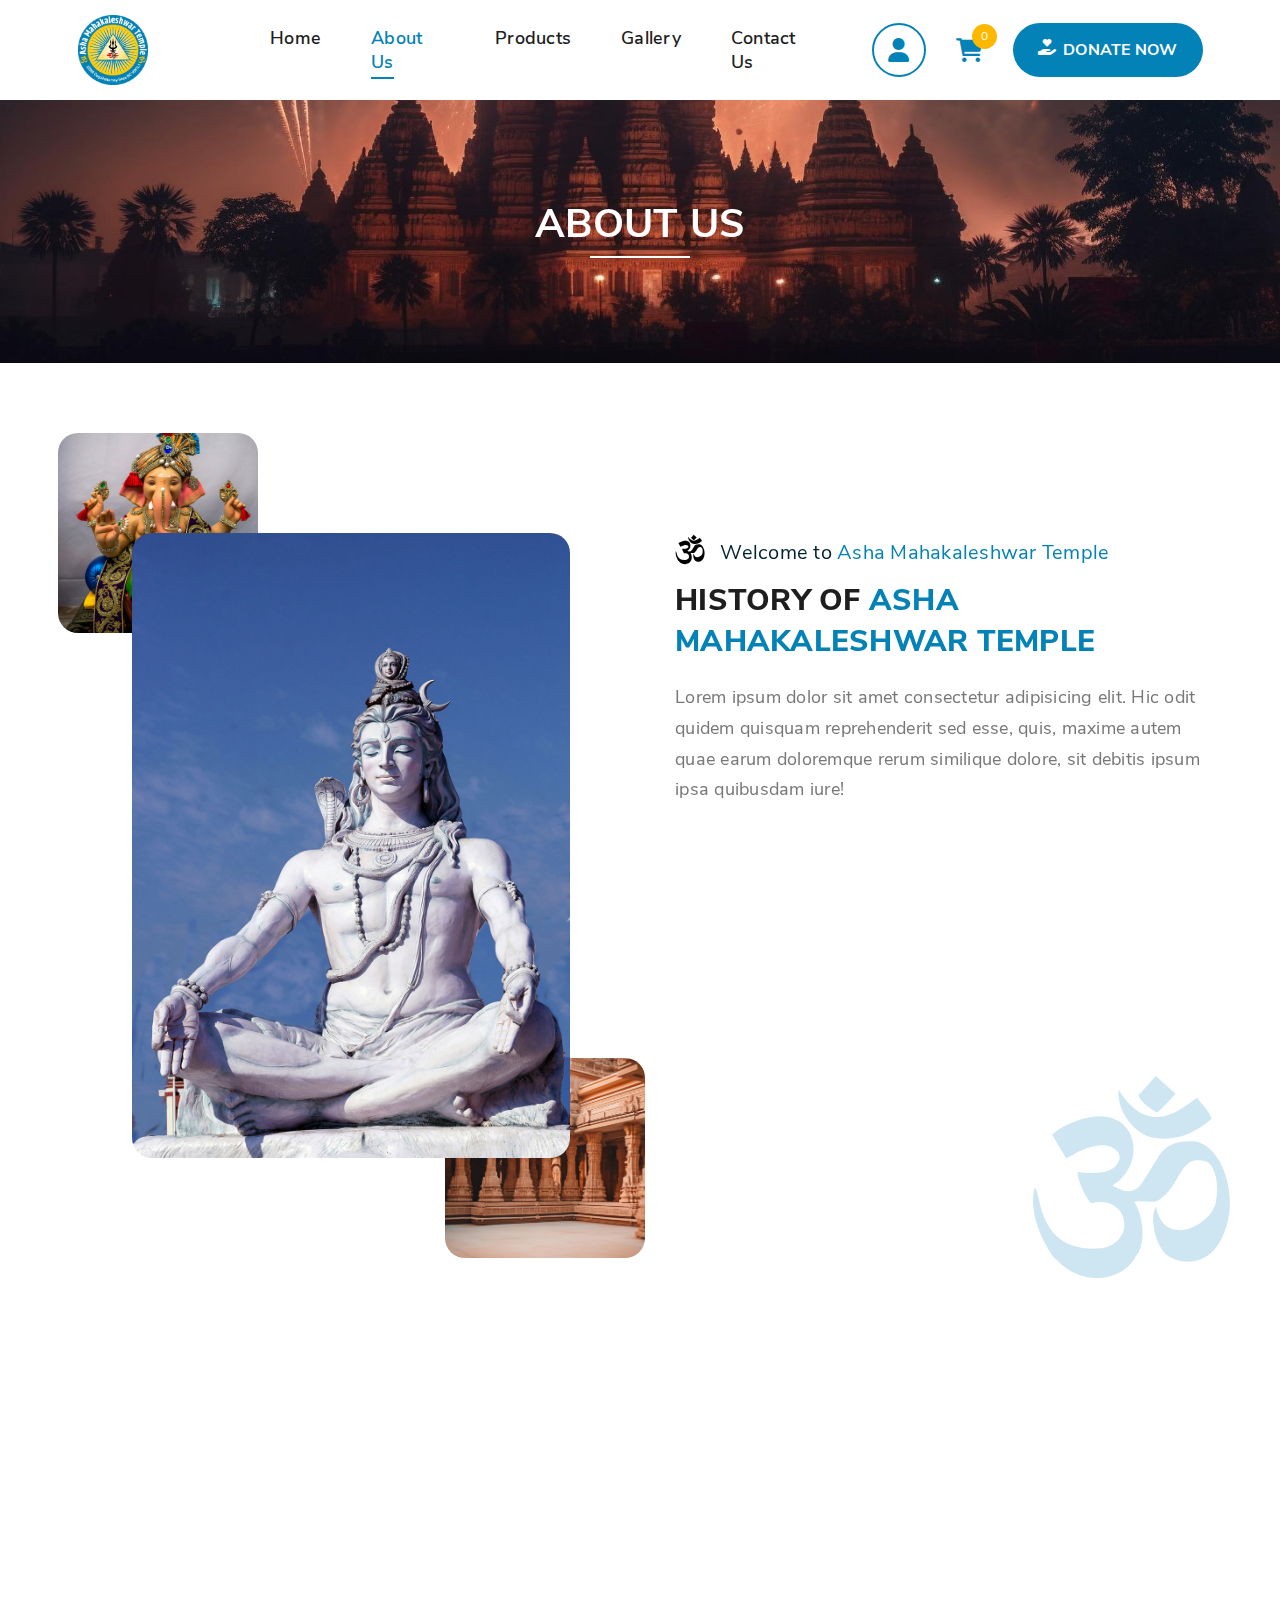
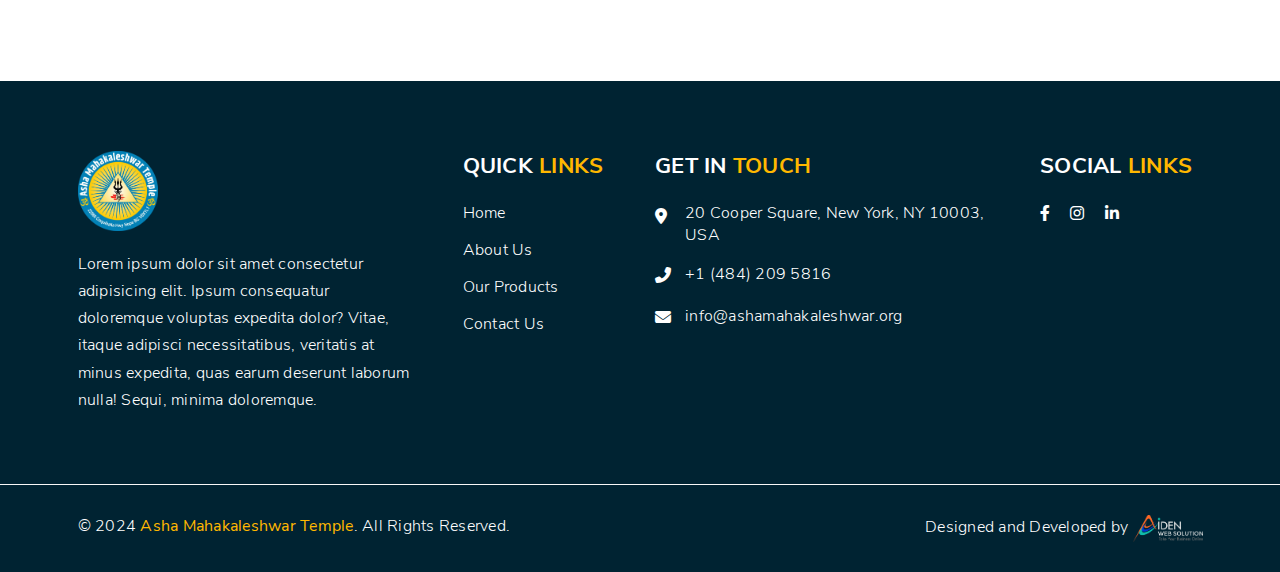
==== commit 9c7429c6: "Add files via upload" ====
--- a/about.html
+++ b/about.html
@@ -21,6 +21,9 @@
   <link rel="stylesheet" href="css/media.css" type="text/css">
 </head>
 <body>
+  <audio autoplay="autoplay" loop="loop" playsinline id="audioMantra">
+    <source src="images/Om_Tryambakam_Yajamahe.mp3" type="audio/mpeg">
+  </audio>
   <header>
     <!-- Mobile Logo and Burger Menu Section Starts -->
     <div class="container-fluid bg-logo-burger-menu-mobile">
@@ -105,6 +108,7 @@
         <li><a href="index.html">Home</a></li>
         <li class="active"><a href="about.html">About Us</a></li>
         <li><a href="products.html">Our Products</a></li>
+        <li><a href="gallery.html">Gallery</a></li>
         <li><a href="contact.html">Contact Us</a></li>
         <li><a href="signup.html">Sign Up</a></li>
         <li><a href="login.html">Log In</a></li>
@@ -128,6 +132,7 @@
               <li><a href="index.html">Home</a></li>
               <li class="active"><a href="about.html">About Us</a></li>
               <li><a href="products.html">Products</a></li>
+              <li><a href="gallery.html">Gallery</a></li>
               <li><a href="contact.html">Contact Us</a></li>
             </ul>
           </div>
--- a/css/media.css
+++ b/css/media.css
@@ -53,15 +53,18 @@
 .menu-listing-mobile > li { display: block; margin-bottom: 15px; }
 .menu-listing-mobile > li:last-child { margin-bottom: 0; }
 .menu-listing-mobile > li:nth-child(4) { margin-bottom: 30px; }
-.menu-listing-mobile > li > a { color: #1E1E1E; font: 1.8rem/1.2 "NunitoSans-SemiBold"; }
+.menu-listing-mobile > li > a { color: #1E1E1E; font: 2rem/1.2 "NunitoSans-SemiBold"; }
 .menu-listing-mobile > li.active > a,
 .menu-listing-mobile > li > a:hover { color: #0382B7; }
+.menu-listing-mobile > li.donate-now-li > a { background-color: #0382B7; -webkit-border-radius: 27px; -moz-border-radius: 27px; -ms-border-radius: 27px; -o-border-radius: 27px; border-radius: 27px; color: #FFFFFF; display: block; font: 1.6rem/normal "NunitoSans-Bold"; padding: 16px 25px; text-align: center; text-transform: uppercase; }
+.menu-listing-mobile > li.donate-now-li > a:hover { background-color: #FFB800; color: #1E1E1E; }
 
   /*------- Mobile Navbar Menu Section Ends -------*/
 
   /*------- Desktop Header Section Starts -------*/
 
 .bg-header-desktop { display: none; }
+.shopping-cart-listing-dropdown { min-width: 100%; right: -85px; top: 47px; z-index: 2; }
 
   /*------- Desktop Header Section Ends -------*/
 
@@ -267,9 +270,11 @@
 .menu-listing-mobile > li { display: block; margin-bottom: 15px; }
 .menu-listing-mobile > li:last-child { margin-bottom: 0; }
 .menu-listing-mobile > li:nth-child(4) { margin-bottom: 30px; }
-.menu-listing-mobile > li > a { color: #1E1E1E; font: 1.8rem/1.2 "NunitoSans-SemiBold"; }
+.menu-listing-mobile > li > a { color: #1E1E1E; font: 2rem/1.2 "NunitoSans-SemiBold"; }
 .menu-listing-mobile > li.active > a,
 .menu-listing-mobile > li > a:hover { color: #0382B7; }
+.menu-listing-mobile > li.donate-now-li > a { background-color: #0382B7; -webkit-border-radius: 27px; -moz-border-radius: 27px; -ms-border-radius: 27px; -o-border-radius: 27px; border-radius: 27px; color: #FFFFFF; display: block; font: 1.6rem/normal "NunitoSans-Bold"; padding: 16px 25px; text-align: center; text-transform: uppercase; }
+.menu-listing-mobile > li.donate-now-li > a:hover { background-color: #FFB800; color: #1E1E1E; }
 
   /*------- Mobile Navbar Menu Section Ends -------*/
 
@@ -465,9 +470,11 @@
 .menu-listing-mobile > li { display: block; margin-bottom: 15px; }
 .menu-listing-mobile > li:last-child { margin-bottom: 0; }
 .menu-listing-mobile > li:nth-child(4) { margin-bottom: 30px; }
-.menu-listing-mobile > li > a { color: #1E1E1E; font: 1.8rem/1.2 "NunitoSans-SemiBold"; }
+.menu-listing-mobile > li > a { color: #1E1E1E; font: 2rem/1.2 "NunitoSans-SemiBold"; }
 .menu-listing-mobile > li.active > a,
 .menu-listing-mobile > li > a:hover { color: #0382B7; }
+.menu-listing-mobile > li.donate-now-li > a { background-color: #0382B7; -webkit-border-radius: 27px; -moz-border-radius: 27px; -ms-border-radius: 27px; -o-border-radius: 27px; border-radius: 27px; color: #FFFFFF; display: block; font: 1.6rem/normal "NunitoSans-Bold"; padding: 16px 25px; text-align: center; text-transform: uppercase; }
+.menu-listing-mobile > li.donate-now-li > a:hover { background-color: #FFB800; color: #1E1E1E; }
 
   /*------- Mobile Navbar Menu Section Ends -------*/
 
@@ -656,9 +663,11 @@
 .menu-listing-mobile > li { display: block; margin-bottom: 15px; }
 .menu-listing-mobile > li:last-child { margin-bottom: 0; }
 .menu-listing-mobile > li:nth-child(4) { margin-bottom: 30px; }
-.menu-listing-mobile > li > a { color: #1E1E1E; font: 1.8rem/1.2 "NunitoSans-SemiBold"; }
+.menu-listing-mobile > li > a { color: #1E1E1E; font: 2rem/1.2 "NunitoSans-SemiBold"; }
 .menu-listing-mobile > li.active > a,
 .menu-listing-mobile > li > a:hover { color: #0382B7; }
+.menu-listing-mobile > li.donate-now-li > a { background-color: #0382B7; -webkit-border-radius: 27px; -moz-border-radius: 27px; -ms-border-radius: 27px; -o-border-radius: 27px; border-radius: 27px; color: #FFFFFF; display: block; font: 1.6rem/normal "NunitoSans-Bold"; padding: 16px 25px; text-align: center; text-transform: uppercase; }
+.menu-listing-mobile > li.donate-now-li > a:hover { background-color: #FFB800; color: #1E1E1E; }
 
   /*------- Mobile Navbar Menu Section Ends -------*/
 
